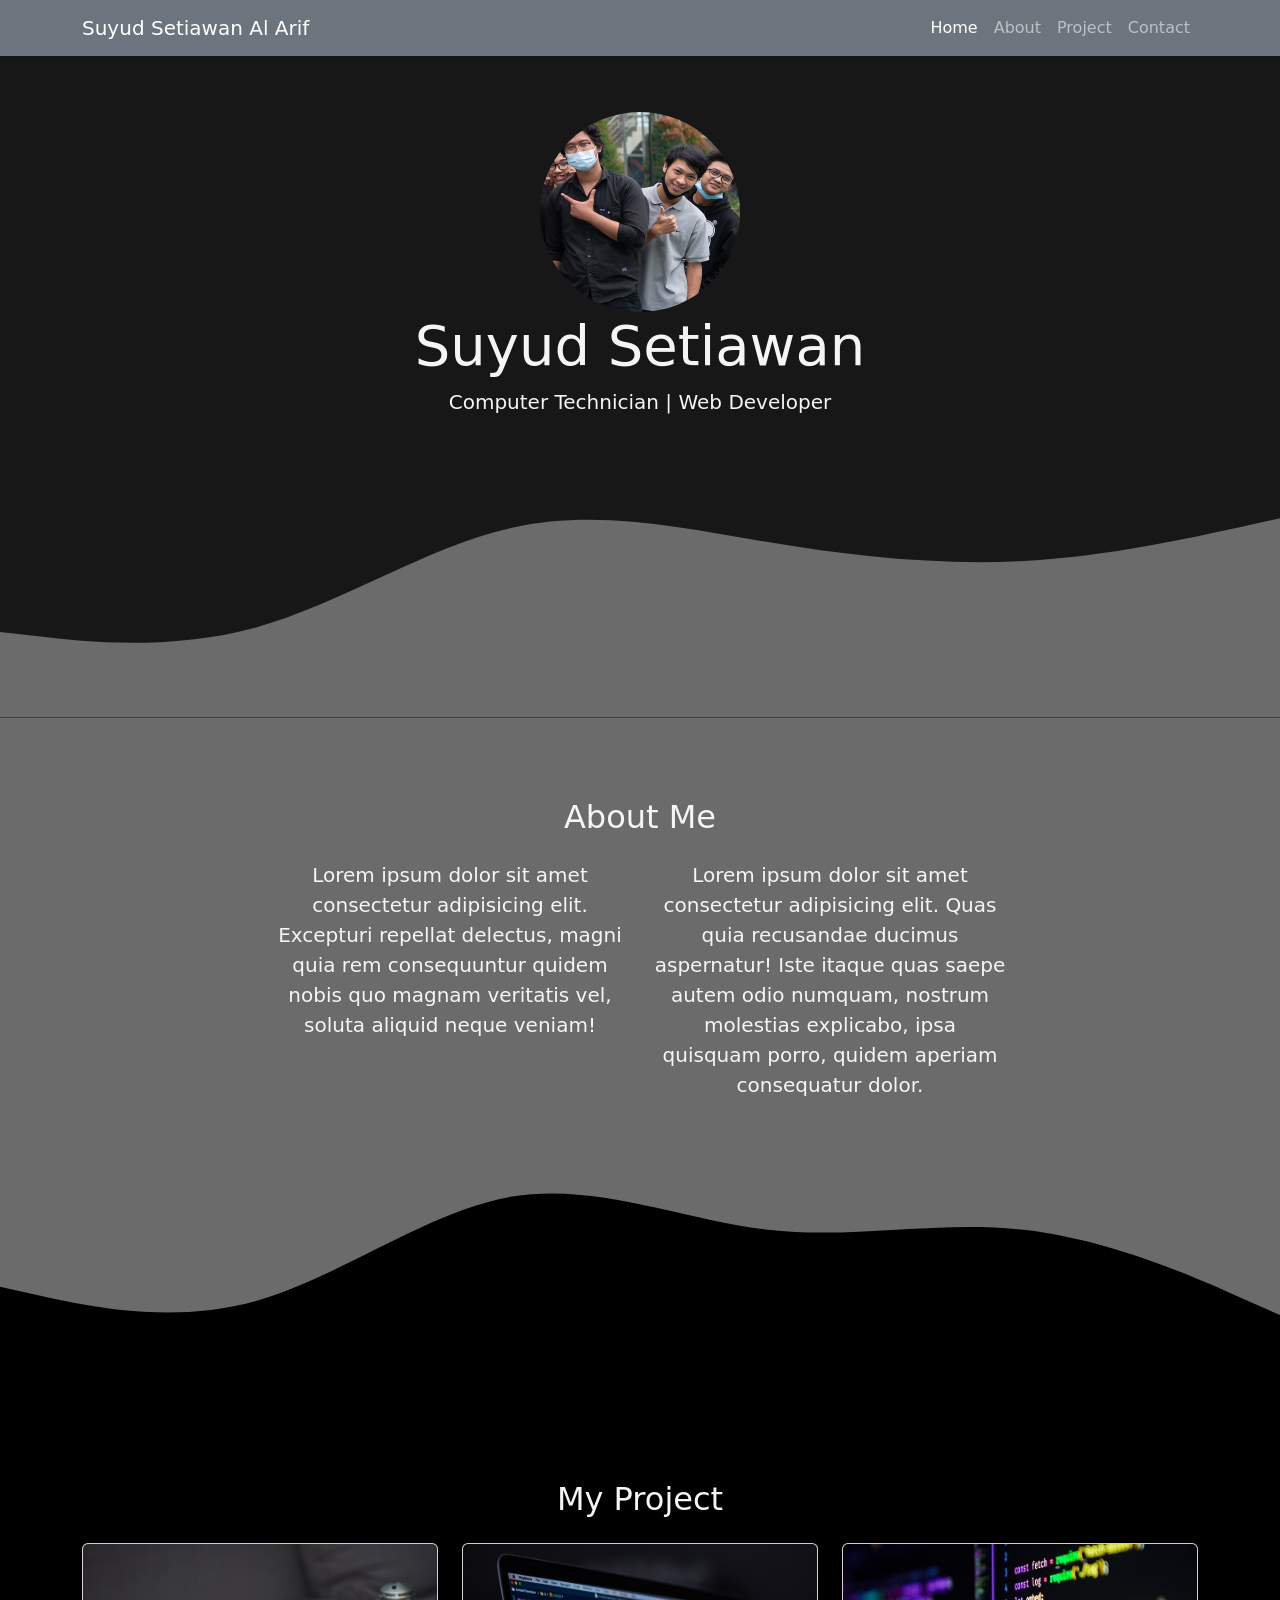
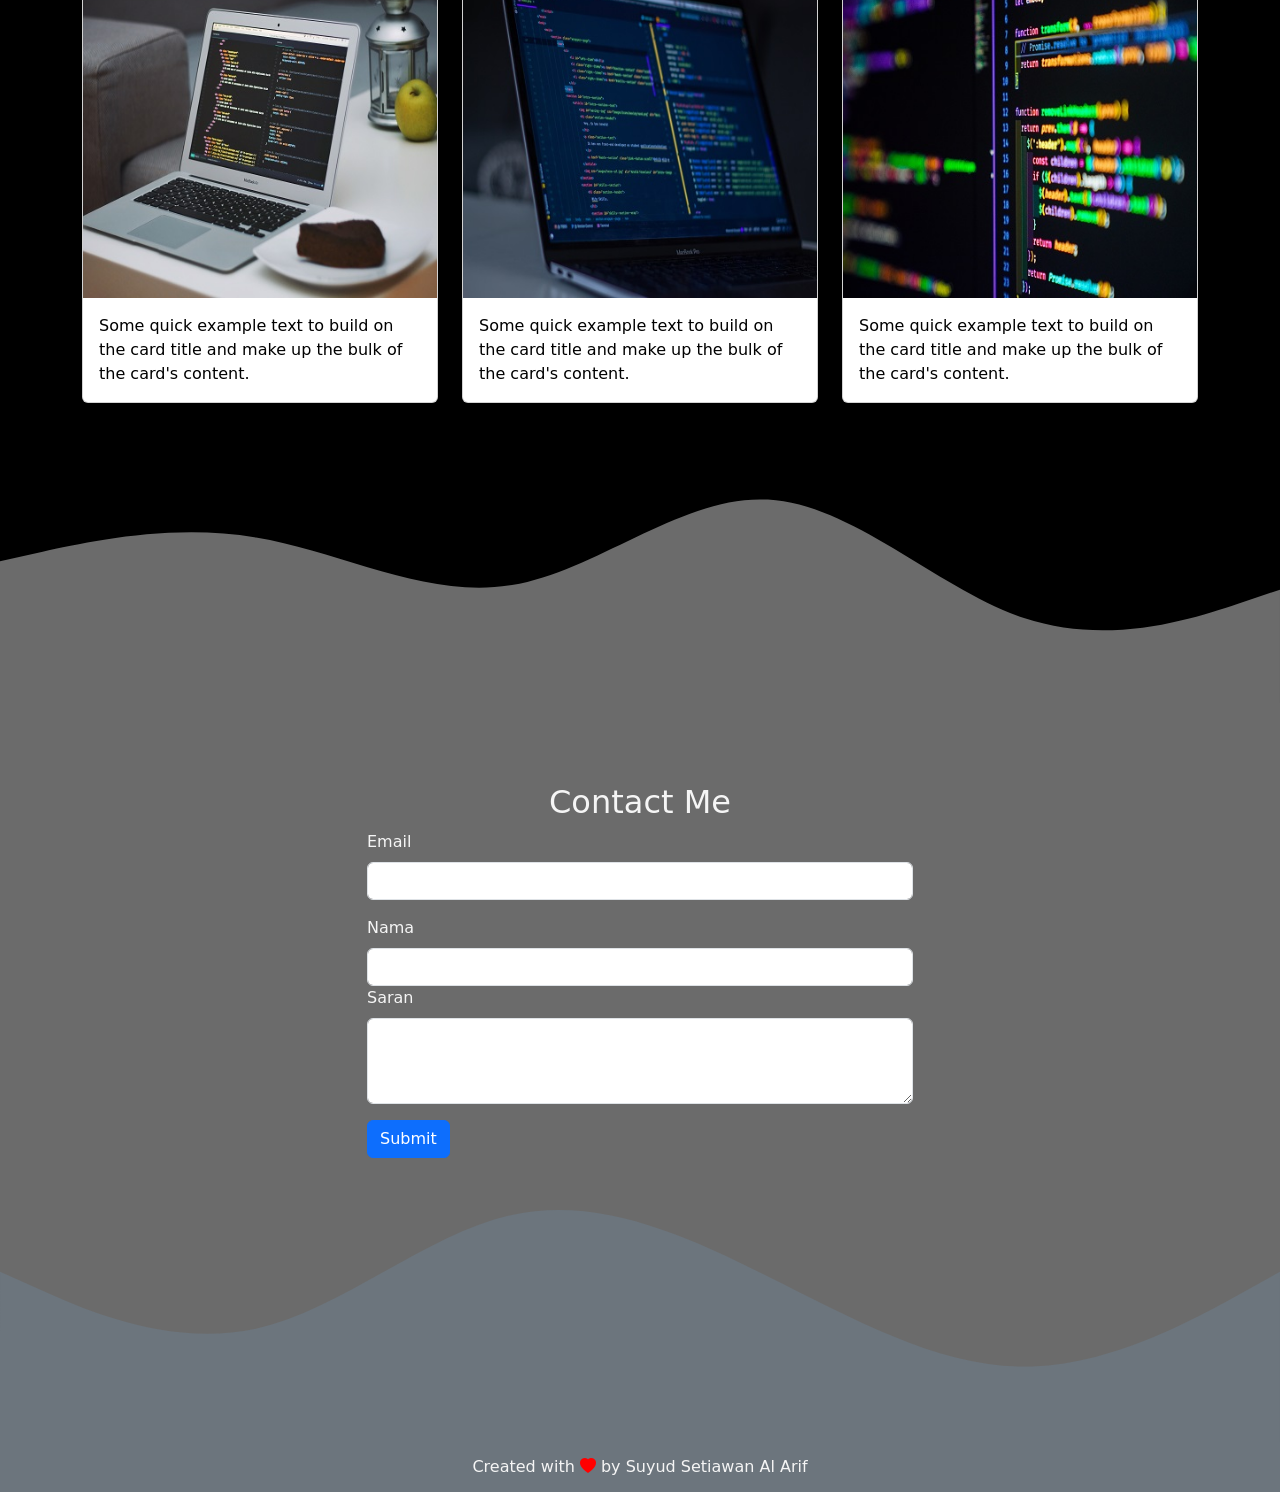
==== index.html @ b75e5215 "upload file index" ====
<!DOCTYPE html>
<html lang="en">
  <head>
    <!-- Required meta tags -->
    <meta charset="utf-8" />
    <meta name="viewport" content="width=device-width, initial-scale=1" />

    <!-- Bootstrap CSS -->
    <link href="https://cdn.jsdelivr.net/npm/bootstrap@5.0.0-beta3/dist/css/bootstrap.min.css" rel="stylesheet" integrity="sha384-eOJMYsd53ii+scO/bJGFsiCZc+5NDVN2yr8+0RDqr0Ql0h+rP48ckxlpbzKgwra6" crossorigin="anonymous" />

    <!-- my css -->
    <link rel="stylesheet" href="data_diri1.css" />

    <!-- bootstrap ikon -->
    <link rel="stylesheet" href="https://cdn.jsdelivr.net/npm/bootstrap-icons@1.4.1/font/bootstrap-icons.css">

    <title>Portfolio</title>
  </head>
  <body id="home">
    <!-- navbar -->
    <nav class="navbar navbar-expand-lg navbar-dark bg-secondary shadow-sm fixed-top">
      <div class="container">
        <a class="navbar-brand" href="#">Suyud Setiawan Al Arif</a>
        <button class="navbar-toggler" type="button" data-bs-toggle="collapse" data-bs-target="#navbarNav" aria-controls="navbarNav" aria-expanded="false" aria-label="Toggle navigation">
          <span class="navbar-toggler-icon"></span>
        </button>
        <div class="collapse navbar-collapse" id="navbarNav">
          <ul class="navbar-nav ms-auto">
            <li class="nav-item">
              <a class="nav-link active" aria-current="page" href="#home">Home</a>
            </li>
            <li class="nav-item">
              <a class="nav-link" href="#about">About</a>
            </li>
            <li class="nav-item">
              <a class="nav-link" href="#project">Project</a>
            </li>
            <li class="nav-item">
              <a class="nav-link" href="#contact">Contact</a>
            </li>
          </ul>
        </div>
      </div>
    </nav>
    <!-- navbar akhir -->

    <!-- jumbotron -->
    <section class="jumbotron text-center">
      <img src="./resize/img1.jpg" alt="img1" width="200" class="rounded-circle" />
      <h1 class="display-4">Suyud Setiawan</h1>
      <p class="lead">Computer Technician | Web Developer</p>
      <svg xmlns="http://www.w3.org/2000/svg" viewBox="0 0 1440 320">
        <path
          fill="#6b6b6b"
          fill-opacity="1"
          d="M0,224L48,229.3C96,235,192,245,288,218.7C384,192,480,128,576,106.7C672,85,768,107,864,122.7C960,139,1056,149,1152,144C1248,139,1344,117,1392,106.7L1440,96L1440,320L1392,320C1344,320,1248,320,1152,320C1056,320,960,320,864,320C768,320,672,320,576,320C480,320,384,320,288,320C192,320,96,320,48,320L0,320Z"
        ></path>
      </svg>
    </section>

    <!-- akhir jumbotron -->

    <!-- about -->
    <section id="about">
      <div class="container">
        <div class="row text-center mb-3">
          <div class="col">
            <h2>About Me</h2>
          </div>
        </div>
        <div class="row justify-content-center text-center fs-5">
          <div class="col-md-4">
            <p>Lorem ipsum dolor sit amet consectetur adipisicing elit. Excepturi repellat delectus, magni quia rem consequuntur quidem nobis quo magnam veritatis vel, soluta aliquid neque veniam!</p>
          </div>
          <div class="col-md-4">
            <p>
              Lorem ipsum dolor sit amet consectetur adipisicing elit. Quas quia recusandae ducimus aspernatur! Iste itaque quas saepe autem odio numquam, nostrum molestias explicabo, ipsa quisquam porro, quidem aperiam consequatur dolor.
            </p>
          </div>
        </div>
      </div>
      <svg xmlns="http://www.w3.org/2000/svg" viewBox="0 0 1440 320">
        <path
          fill="#24, 23, 23"
          fill-opacity="1"
          d="M0,192L48,202.7C96,213,192,235,288,208C384,181,480,107,576,90.7C672,75,768,117,864,128C960,139,1056,117,1152,128C1248,139,1344,181,1392,202.7L1440,224L1440,320L1392,320C1344,320,1248,320,1152,320C1056,320,960,320,864,320C768,320,672,320,576,320C480,320,384,320,288,320C192,320,96,320,48,320L0,320Z"
        ></path>
      </svg>
    </section>
    <!-- akhir about -->

    <!-- project -->
    <section id="project">
      <div class="container">
        <div class="row text-center mb-3">
          <div class="col">
            <h2>My Project</h2>
          </div>
        </div>
        <div class="row">
          <div class="col-md-4 mb-3">
            <div class="card">
              <img src="./resize/img3.jpg" class="card-img-top" alt="img10" />
              <div class="card-body">
                <p class="card-text">Some quick example text to build on the card title and make up the bulk of the card's content.</p>
              </div>
            </div>
          </div>
          <div class="col-md-4 mb-3">
            <div class="card">
              <img src="./resize/img5.jpg" class="card-img-top" alt="img11" />
              <div class="card-body">
                <p class="card-text">Some quick example text to build on the card title and make up the bulk of the card's content.</p>
              </div>
            </div>
          </div>
          <div class="col-md-4 mb-3">
            <div class="card">
              <img src="./resize/img4.jpg" class="card-img-top" alt="img12" />
              <div class="card-body">
                <p class="card-text">Some quick example text to build on the card title and make up the bulk of the card's content.</p>
              </div>
            </div>
          </div>
        </div>
      </div>
      <svg xmlns="http://www.w3.org/2000/svg" viewBox="0 0 1440 320">
        <path
          fill="#6b6b6b"
          fill-opacity="1"
          d="M0,160L48,149.3C96,139,192,117,288,133.3C384,149,480,203,576,186.7C672,171,768,85,864,90.7C960,96,1056,192,1152,224C1248,256,1344,224,1392,208L1440,192L1440,320L1392,320C1344,320,1248,320,1152,320C1056,320,960,320,864,320C768,320,672,320,576,320C480,320,384,320,288,320C192,320,96,320,48,320L0,320Z"
        ></path>
      </svg>
    </section>
    <!-- akhir project -->

    <!-- contact -->
    <section id="contact">
      <div class="container">
        <div class="row text-center">
          <div class="col">
            <h2>Contact Me</h2>
          </div>
        </div>
        <div class="row justify-content-center">
          <div class="col-md-6">
            <form>
              <div class="mb-3">
                <label for="email" class="form-label">Email</label>
                <input type="email" class="form-control" id="email" aria-describedby="email" />
              </div>
                <label for="name" class="form-label">Nama</label>
                <input type="text" class="form-control" id="name" aria-describedby="name" />
                <div class="mb-3">
                    <label for="pesan" class="form-label">Saran</label>
                    <textarea class="form-control" id="pesan" rows="3"></textarea>
                  </div> 
                  <button type="submit" class="btn btn-primary">Submit</button> 
              </div>         
              </div>
            </form>
          </div>
          <svg xmlns="http://www.w3.org/2000/svg" viewBox="0 0 1440 320"><path fill=" #6c757d" fill-opacity="1" d="M0,128L48,149.3C96,171,192,213,288,192C384,171,480,85,576,64C672,43,768,85,864,133.3C960,181,1056,235,1152,234.7C1248,235,1344,181,1392,154.7L1440,128L1440,320L1392,320C1344,320,1248,320,1152,320C1056,320,960,320,864,320C768,320,672,320,576,320C480,320,384,320,288,320C192,320,96,320,48,320L0,320Z"></path></svg>
    </section>
    <!-- akhir contact -->

    <!-- footer -->
    <footer>
        <p>Created with <i class="bi bi-heart-fill"></i> by <a href="https://www.instagram.com/setiawan_alarif/">Suyud Setiawan Al Arif</a></p>
    </footer>
    <!-- akhir footer -->

    <script src="https://cdn.jsdelivr.net/npm/bootstrap@5.0.0-beta3/dist/js/bootstrap.bundle.min.js" integrity="sha384-JEW9xMcG8R+pH31jmWH6WWP0WintQrMb4s7ZOdauHnUtxwoG2vI5DkLtS3qm9Ekf" crossorigin="anonymous"></script>
  </body>
</html>
---- data_diri1.css ----
body {
  color: whitesmoke;
}
.jumbotron {
  padding-top: 7rem;
  background-color: rgb(24, 23, 23);
}

#about {
  background-color: #6b6b6b;
}

#project {
  background-color: rgb(0, 0, 0);
}

#contact {
  background-color: #6b6b6b;
}

#project p {
  color: black;
}

footer {
  background-color: #6c757d;
  text-align: center;
  line-height: 50px;
  height: 50px;
}

footer a {
  color: whitesmoke;
  text-decoration: none;
}

footer i {
  color: red;
}

section {
  padding-top: 5rem;
}
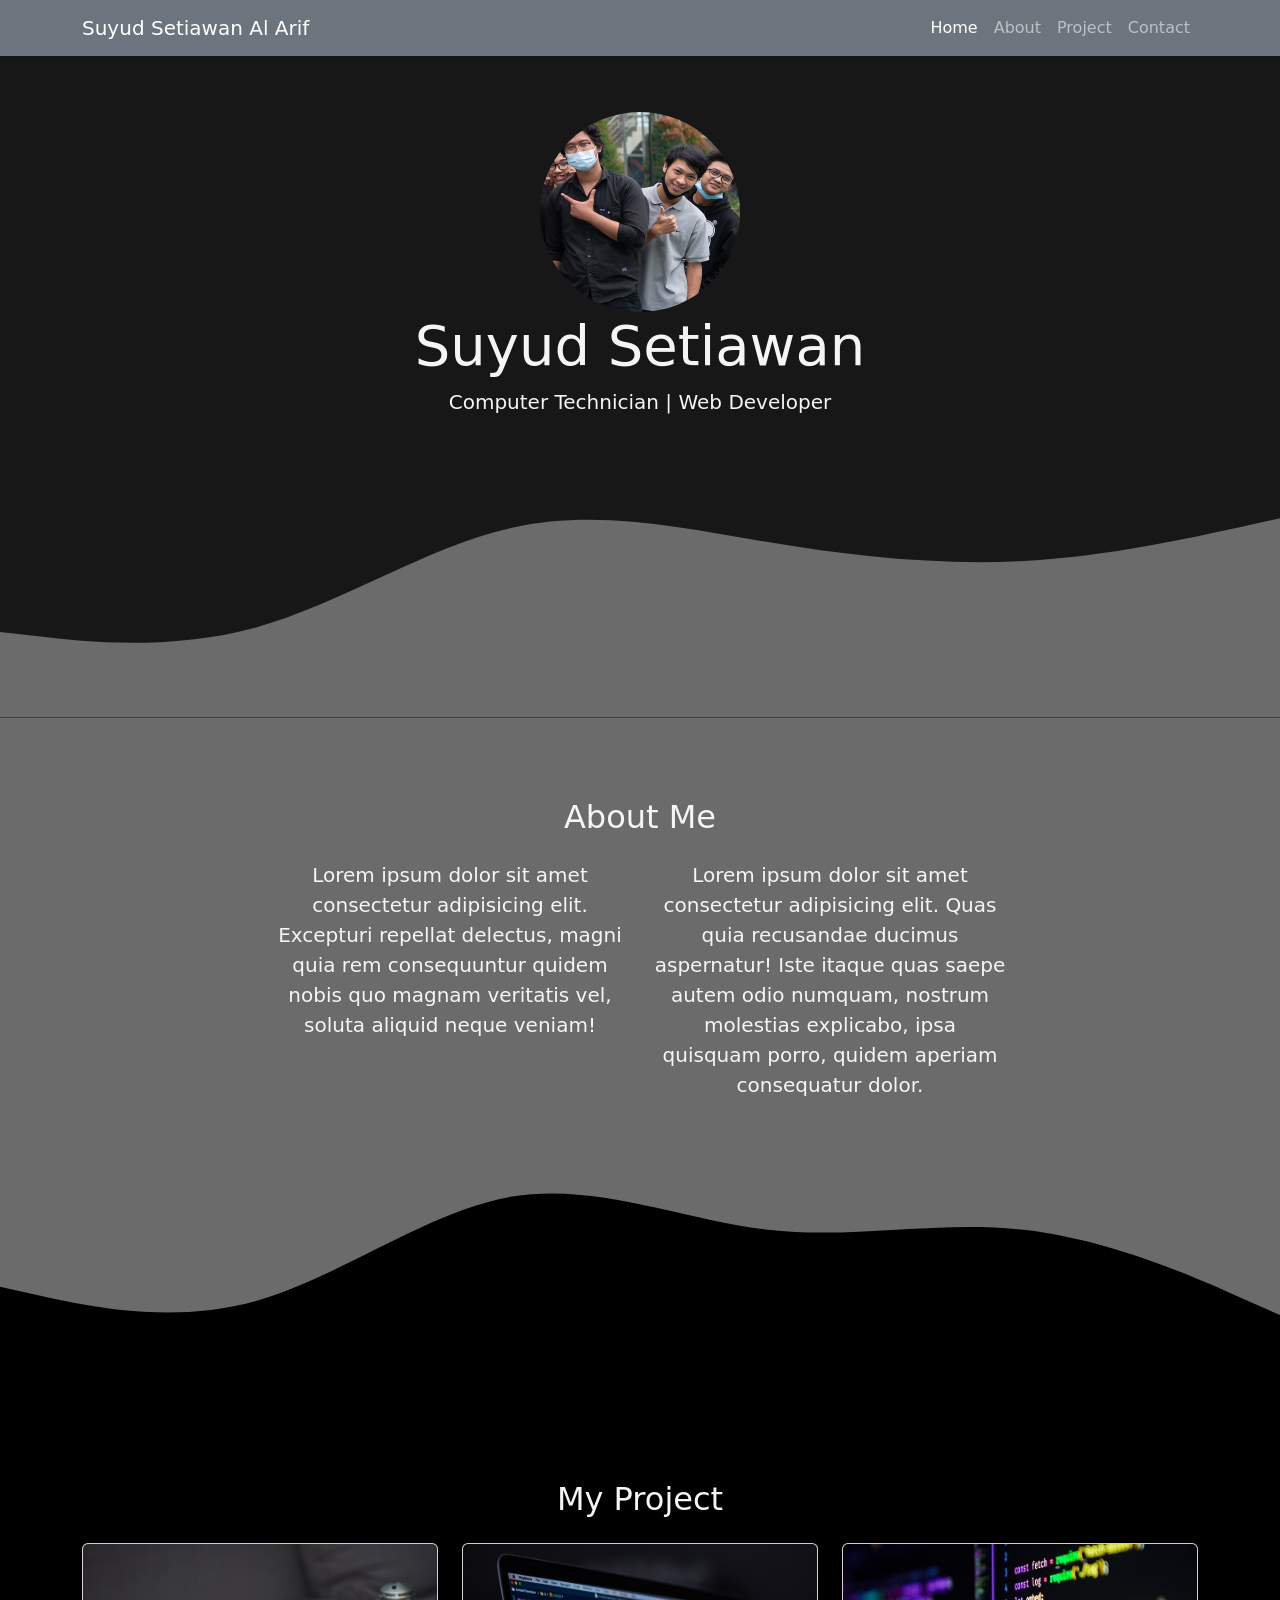
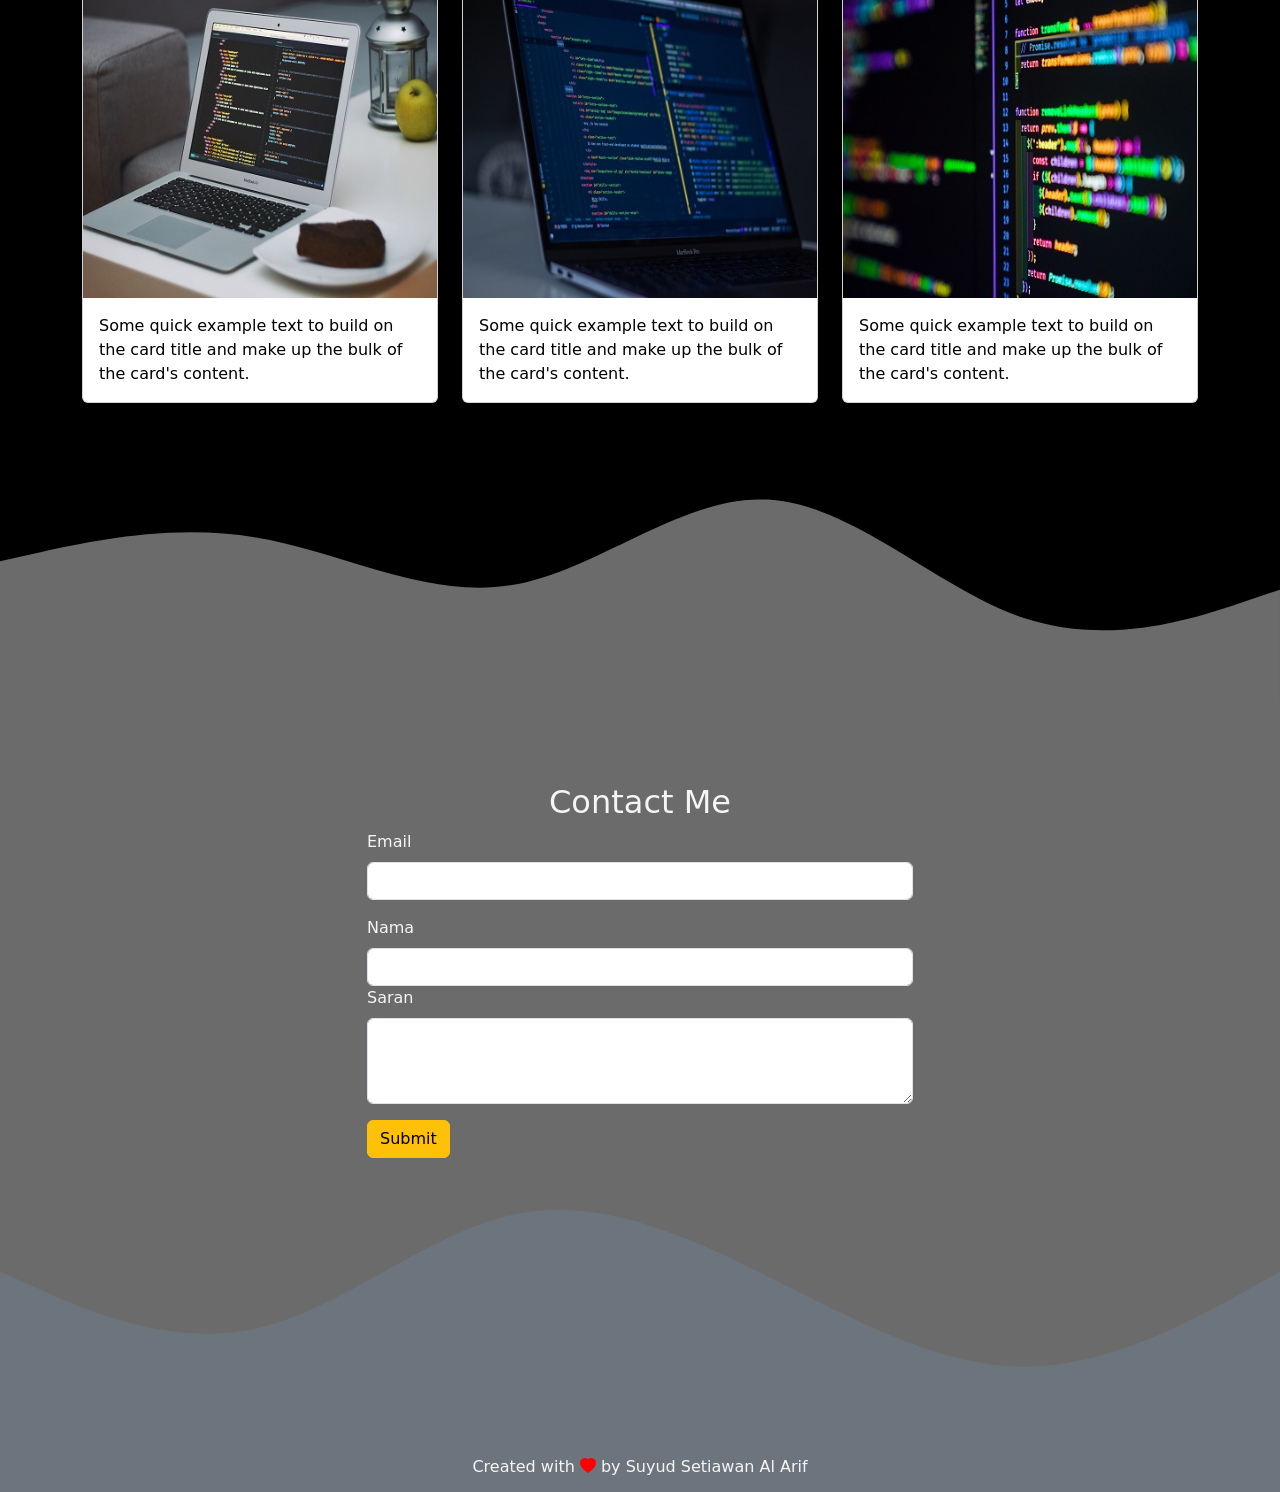
==== commit 1ce53911: "mengubah tombol menjadi warna merah" ====
--- a/index.html
+++ b/index.html
@@ -1,175 +1,175 @@
-<!DOCTYPE html>
-<html lang="en">
-  <head>
-    <!-- Required meta tags -->
-    <meta charset="utf-8" />
-    <meta name="viewport" content="width=device-width, initial-scale=1" />
-
-    <!-- Bootstrap CSS -->
-    <link href="https://cdn.jsdelivr.net/npm/bootstrap@5.0.0-beta3/dist/css/bootstrap.min.css" rel="stylesheet" integrity="sha384-eOJMYsd53ii+scO/bJGFsiCZc+5NDVN2yr8+0RDqr0Ql0h+rP48ckxlpbzKgwra6" crossorigin="anonymous" />
-
-    <!-- my css -->
-    <link rel="stylesheet" href="data_diri1.css" />
-
-    <!-- bootstrap ikon -->
-    <link rel="stylesheet" href="https://cdn.jsdelivr.net/npm/bootstrap-icons@1.4.1/font/bootstrap-icons.css">
-
-    <title>Portfolio</title>
-  </head>
-  <body id="home">
-    <!-- navbar -->
-    <nav class="navbar navbar-expand-lg navbar-dark bg-secondary shadow-sm fixed-top">
-      <div class="container">
-        <a class="navbar-brand" href="#">Suyud Setiawan Al Arif</a>
-        <button class="navbar-toggler" type="button" data-bs-toggle="collapse" data-bs-target="#navbarNav" aria-controls="navbarNav" aria-expanded="false" aria-label="Toggle navigation">
-          <span class="navbar-toggler-icon"></span>
-        </button>
-        <div class="collapse navbar-collapse" id="navbarNav">
-          <ul class="navbar-nav ms-auto">
-            <li class="nav-item">
-              <a class="nav-link active" aria-current="page" href="#home">Home</a>
-            </li>
-            <li class="nav-item">
-              <a class="nav-link" href="#about">About</a>
-            </li>
-            <li class="nav-item">
-              <a class="nav-link" href="#project">Project</a>
-            </li>
-            <li class="nav-item">
-              <a class="nav-link" href="#contact">Contact</a>
-            </li>
-          </ul>
-        </div>
-      </div>
-    </nav>
-    <!-- navbar akhir -->
-
-    <!-- jumbotron -->
-    <section class="jumbotron text-center">
-      <img src="./resize/img1.jpg" alt="img1" width="200" class="rounded-circle" />
-      <h1 class="display-4">Suyud Setiawan</h1>
-      <p class="lead">Computer Technician | Web Developer</p>
-      <svg xmlns="http://www.w3.org/2000/svg" viewBox="0 0 1440 320">
-        <path
-          fill="#6b6b6b"
-          fill-opacity="1"
-          d="M0,224L48,229.3C96,235,192,245,288,218.7C384,192,480,128,576,106.7C672,85,768,107,864,122.7C960,139,1056,149,1152,144C1248,139,1344,117,1392,106.7L1440,96L1440,320L1392,320C1344,320,1248,320,1152,320C1056,320,960,320,864,320C768,320,672,320,576,320C480,320,384,320,288,320C192,320,96,320,48,320L0,320Z"
-        ></path>
-      </svg>
-    </section>
-
-    <!-- akhir jumbotron -->
-
-    <!-- about -->
-    <section id="about">
-      <div class="container">
-        <div class="row text-center mb-3">
-          <div class="col">
-            <h2>About Me</h2>
-          </div>
-        </div>
-        <div class="row justify-content-center text-center fs-5">
-          <div class="col-md-4">
-            <p>Lorem ipsum dolor sit amet consectetur adipisicing elit. Excepturi repellat delectus, magni quia rem consequuntur quidem nobis quo magnam veritatis vel, soluta aliquid neque veniam!</p>
-          </div>
-          <div class="col-md-4">
-            <p>
-              Lorem ipsum dolor sit amet consectetur adipisicing elit. Quas quia recusandae ducimus aspernatur! Iste itaque quas saepe autem odio numquam, nostrum molestias explicabo, ipsa quisquam porro, quidem aperiam consequatur dolor.
-            </p>
-          </div>
-        </div>
-      </div>
-      <svg xmlns="http://www.w3.org/2000/svg" viewBox="0 0 1440 320">
-        <path
-          fill="#24, 23, 23"
-          fill-opacity="1"
-          d="M0,192L48,202.7C96,213,192,235,288,208C384,181,480,107,576,90.7C672,75,768,117,864,128C960,139,1056,117,1152,128C1248,139,1344,181,1392,202.7L1440,224L1440,320L1392,320C1344,320,1248,320,1152,320C1056,320,960,320,864,320C768,320,672,320,576,320C480,320,384,320,288,320C192,320,96,320,48,320L0,320Z"
-        ></path>
-      </svg>
-    </section>
-    <!-- akhir about -->
-
-    <!-- project -->
-    <section id="project">
-      <div class="container">
-        <div class="row text-center mb-3">
-          <div class="col">
-            <h2>My Project</h2>
-          </div>
-        </div>
-        <div class="row">
-          <div class="col-md-4 mb-3">
-            <div class="card">
-              <img src="./resize/img3.jpg" class="card-img-top" alt="img10" />
-              <div class="card-body">
-                <p class="card-text">Some quick example text to build on the card title and make up the bulk of the card's content.</p>
-              </div>
-            </div>
-          </div>
-          <div class="col-md-4 mb-3">
-            <div class="card">
-              <img src="./resize/img5.jpg" class="card-img-top" alt="img11" />
-              <div class="card-body">
-                <p class="card-text">Some quick example text to build on the card title and make up the bulk of the card's content.</p>
-              </div>
-            </div>
-          </div>
-          <div class="col-md-4 mb-3">
-            <div class="card">
-              <img src="./resize/img4.jpg" class="card-img-top" alt="img12" />
-              <div class="card-body">
-                <p class="card-text">Some quick example text to build on the card title and make up the bulk of the card's content.</p>
-              </div>
-            </div>
-          </div>
-        </div>
-      </div>
-      <svg xmlns="http://www.w3.org/2000/svg" viewBox="0 0 1440 320">
-        <path
-          fill="#6b6b6b"
-          fill-opacity="1"
-          d="M0,160L48,149.3C96,139,192,117,288,133.3C384,149,480,203,576,186.7C672,171,768,85,864,90.7C960,96,1056,192,1152,224C1248,256,1344,224,1392,208L1440,192L1440,320L1392,320C1344,320,1248,320,1152,320C1056,320,960,320,864,320C768,320,672,320,576,320C480,320,384,320,288,320C192,320,96,320,48,320L0,320Z"
-        ></path>
-      </svg>
-    </section>
-    <!-- akhir project -->
-
-    <!-- contact -->
-    <section id="contact">
-      <div class="container">
-        <div class="row text-center">
-          <div class="col">
-            <h2>Contact Me</h2>
-          </div>
-        </div>
-        <div class="row justify-content-center">
-          <div class="col-md-6">
-            <form>
-              <div class="mb-3">
-                <label for="email" class="form-label">Email</label>
-                <input type="email" class="form-control" id="email" aria-describedby="email" />
-              </div>
-                <label for="name" class="form-label">Nama</label>
-                <input type="text" class="form-control" id="name" aria-describedby="name" />
-                <div class="mb-3">
-                    <label for="pesan" class="form-label">Saran</label>
-                    <textarea class="form-control" id="pesan" rows="3"></textarea>
-                  </div> 
-                  <button type="submit" class="btn btn-primary">Submit</button> 
-              </div>         
-              </div>
-            </form>
-          </div>
-          <svg xmlns="http://www.w3.org/2000/svg" viewBox="0 0 1440 320"><path fill=" #6c757d" fill-opacity="1" d="M0,128L48,149.3C96,171,192,213,288,192C384,171,480,85,576,64C672,43,768,85,864,133.3C960,181,1056,235,1152,234.7C1248,235,1344,181,1392,154.7L1440,128L1440,320L1392,320C1344,320,1248,320,1152,320C1056,320,960,320,864,320C768,320,672,320,576,320C480,320,384,320,288,320C192,320,96,320,48,320L0,320Z"></path></svg>
-    </section>
-    <!-- akhir contact -->
-
-    <!-- footer -->
-    <footer>
-        <p>Created with <i class="bi bi-heart-fill"></i> by <a href="https://www.instagram.com/setiawan_alarif/">Suyud Setiawan Al Arif</a></p>
-    </footer>
-    <!-- akhir footer -->
-
-    <script src="https://cdn.jsdelivr.net/npm/bootstrap@5.0.0-beta3/dist/js/bootstrap.bundle.min.js" integrity="sha384-JEW9xMcG8R+pH31jmWH6WWP0WintQrMb4s7ZOdauHnUtxwoG2vI5DkLtS3qm9Ekf" crossorigin="anonymous"></script>
-  </body>
-</html>
+<!DOCTYPE html>
+<html lang="en">
+  <head>
+    <!-- Required meta tags -->
+    <meta charset="utf-8" />
+    <meta name="viewport" content="width=device-width, initial-scale=1" />
+
+    <!-- Bootstrap CSS -->
+    <link href="https://cdn.jsdelivr.net/npm/bootstrap@5.0.0-beta3/dist/css/bootstrap.min.css" rel="stylesheet" integrity="sha384-eOJMYsd53ii+scO/bJGFsiCZc+5NDVN2yr8+0RDqr0Ql0h+rP48ckxlpbzKgwra6" crossorigin="anonymous" />
+
+    <!-- my css -->
+    <link rel="stylesheet" href="data_diri1.css" />
+
+    <!-- bootstrap ikon -->
+    <link rel="stylesheet" href="https://cdn.jsdelivr.net/npm/bootstrap-icons@1.4.1/font/bootstrap-icons.css">
+
+    <title>Portfolio</title>
+  </head>
+  <body id="home">
+    <!-- navbar -->
+    <nav class="navbar navbar-expand-lg navbar-dark bg-secondary shadow-sm fixed-top">
+      <div class="container">
+        <a class="navbar-brand" href="#">Suyud Setiawan Al Arif</a>
+        <button class="navbar-toggler" type="button" data-bs-toggle="collapse" data-bs-target="#navbarNav" aria-controls="navbarNav" aria-expanded="false" aria-label="Toggle navigation">
+          <span class="navbar-toggler-icon"></span>
+        </button>
+        <div class="collapse navbar-collapse" id="navbarNav">
+          <ul class="navbar-nav ms-auto">
+            <li class="nav-item">
+              <a class="nav-link active" aria-current="page" href="#home">Home</a>
+            </li>
+            <li class="nav-item">
+              <a class="nav-link" href="#about">About</a>
+            </li>
+            <li class="nav-item">
+              <a class="nav-link" href="#project">Project</a>
+            </li>
+            <li class="nav-item">
+              <a class="nav-link" href="#contact">Contact</a>
+            </li>
+          </ul>
+        </div>
+      </div>
+    </nav>
+    <!-- navbar akhir -->
+
+    <!-- jumbotron -->
+    <section class="jumbotron text-center">
+      <img src="./resize/img1.jpg" alt="img1" width="200" class="rounded-circle" />
+      <h1 class="display-4">Suyud Setiawan</h1>
+      <p class="lead">Computer Technician | Web Developer</p>
+      <svg xmlns="http://www.w3.org/2000/svg" viewBox="0 0 1440 320">
+        <path
+          fill="#6b6b6b"
+          fill-opacity="1"
+          d="M0,224L48,229.3C96,235,192,245,288,218.7C384,192,480,128,576,106.7C672,85,768,107,864,122.7C960,139,1056,149,1152,144C1248,139,1344,117,1392,106.7L1440,96L1440,320L1392,320C1344,320,1248,320,1152,320C1056,320,960,320,864,320C768,320,672,320,576,320C480,320,384,320,288,320C192,320,96,320,48,320L0,320Z"
+        ></path>
+      </svg>
+    </section>
+
+    <!-- akhir jumbotron -->
+
+    <!-- about -->
+    <section id="about">
+      <div class="container">
+        <div class="row text-center mb-3">
+          <div class="col">
+            <h2>About Me</h2>
+          </div>
+        </div>
+        <div class="row justify-content-center text-center fs-5">
+          <div class="col-md-4">
+            <p>Lorem ipsum dolor sit amet consectetur adipisicing elit. Excepturi repellat delectus, magni quia rem consequuntur quidem nobis quo magnam veritatis vel, soluta aliquid neque veniam!</p>
+          </div>
+          <div class="col-md-4">
+            <p>
+              Lorem ipsum dolor sit amet consectetur adipisicing elit. Quas quia recusandae ducimus aspernatur! Iste itaque quas saepe autem odio numquam, nostrum molestias explicabo, ipsa quisquam porro, quidem aperiam consequatur dolor.
+            </p>
+          </div>
+        </div>
+      </div>
+      <svg xmlns="http://www.w3.org/2000/svg" viewBox="0 0 1440 320">
+        <path
+          fill="#24, 23, 23"
+          fill-opacity="1"
+          d="M0,192L48,202.7C96,213,192,235,288,208C384,181,480,107,576,90.7C672,75,768,117,864,128C960,139,1056,117,1152,128C1248,139,1344,181,1392,202.7L1440,224L1440,320L1392,320C1344,320,1248,320,1152,320C1056,320,960,320,864,320C768,320,672,320,576,320C480,320,384,320,288,320C192,320,96,320,48,320L0,320Z"
+        ></path>
+      </svg>
+    </section>
+    <!-- akhir about -->
+
+    <!-- project -->
+    <section id="project">
+      <div class="container">
+        <div class="row text-center mb-3">
+          <div class="col">
+            <h2>My Project</h2>
+          </div>
+        </div>
+        <div class="row">
+          <div class="col-md-4 mb-3">
+            <div class="card">
+              <img src="./resize/img3.jpg" class="card-img-top" alt="img10" />
+              <div class="card-body">
+                <p class="card-text">Some quick example text to build on the card title and make up the bulk of the card's content.</p>
+              </div>
+            </div>
+          </div>
+          <div class="col-md-4 mb-3">
+            <div class="card">
+              <img src="./resize/img5.jpg" class="card-img-top" alt="img11" />
+              <div class="card-body">
+                <p class="card-text">Some quick example text to build on the card title and make up the bulk of the card's content.</p>
+              </div>
+            </div>
+          </div>
+          <div class="col-md-4 mb-3">
+            <div class="card">
+              <img src="./resize/img4.jpg" class="card-img-top" alt="img12" />
+              <div class="card-body">
+                <p class="card-text">Some quick example text to build on the card title and make up the bulk of the card's content.</p>
+              </div>
+            </div>
+          </div>
+        </div>
+      </div>
+      <svg xmlns="http://www.w3.org/2000/svg" viewBox="0 0 1440 320">
+        <path
+          fill="#6b6b6b"
+          fill-opacity="1"
+          d="M0,160L48,149.3C96,139,192,117,288,133.3C384,149,480,203,576,186.7C672,171,768,85,864,90.7C960,96,1056,192,1152,224C1248,256,1344,224,1392,208L1440,192L1440,320L1392,320C1344,320,1248,320,1152,320C1056,320,960,320,864,320C768,320,672,320,576,320C480,320,384,320,288,320C192,320,96,320,48,320L0,320Z"
+        ></path>
+      </svg>
+    </section>
+    <!-- akhir project -->
+
+    <!-- contact -->
+    <section id="contact">
+      <div class="container">
+        <div class="row text-center">
+          <div class="col">
+            <h2>Contact Me</h2>
+          </div>
+        </div>
+        <div class="row justify-content-center">
+          <div class="col-md-6">
+            <form>
+              <div class="mb-3">
+                <label for="email" class="form-label">Email</label>
+                <input type="email" class="form-control" id="email" aria-describedby="email" />
+              </div>
+                <label for="name" class="form-label">Nama</label>
+                <input type="text" class="form-control" id="name" aria-describedby="name" />
+                <div class="mb-3">
+                    <label for="pesan" class="form-label">Saran</label>
+                    <textarea class="form-control" id="pesan" rows="3"></textarea>
+                  </div> 
+                  <button type="submit" class="btn btn-warning">Submit</button> 
+              </div>         
+              </div>
+            </form>
+          </div>
+          <svg xmlns="http://www.w3.org/2000/svg" viewBox="0 0 1440 320"><path fill=" #6c757d" fill-opacity="1" d="M0,128L48,149.3C96,171,192,213,288,192C384,171,480,85,576,64C672,43,768,85,864,133.3C960,181,1056,235,1152,234.7C1248,235,1344,181,1392,154.7L1440,128L1440,320L1392,320C1344,320,1248,320,1152,320C1056,320,960,320,864,320C768,320,672,320,576,320C480,320,384,320,288,320C192,320,96,320,48,320L0,320Z"></path></svg>
+    </section>
+    <!-- akhir contact -->
+
+    <!-- footer -->
+    <footer>
+        <p>Created with <i class="bi bi-heart-fill"></i> by <a href="https://www.instagram.com/setiawan_alarif/">Suyud Setiawan Al Arif</a></p>
+    </footer>
+    <!-- akhir footer -->
+
+    <script src="https://cdn.jsdelivr.net/npm/bootstrap@5.0.0-beta3/dist/js/bootstrap.bundle.min.js" integrity="sha384-JEW9xMcG8R+pH31jmWH6WWP0WintQrMb4s7ZOdauHnUtxwoG2vI5DkLtS3qm9Ekf" crossorigin="anonymous"></script>
+  </body>
+</html>
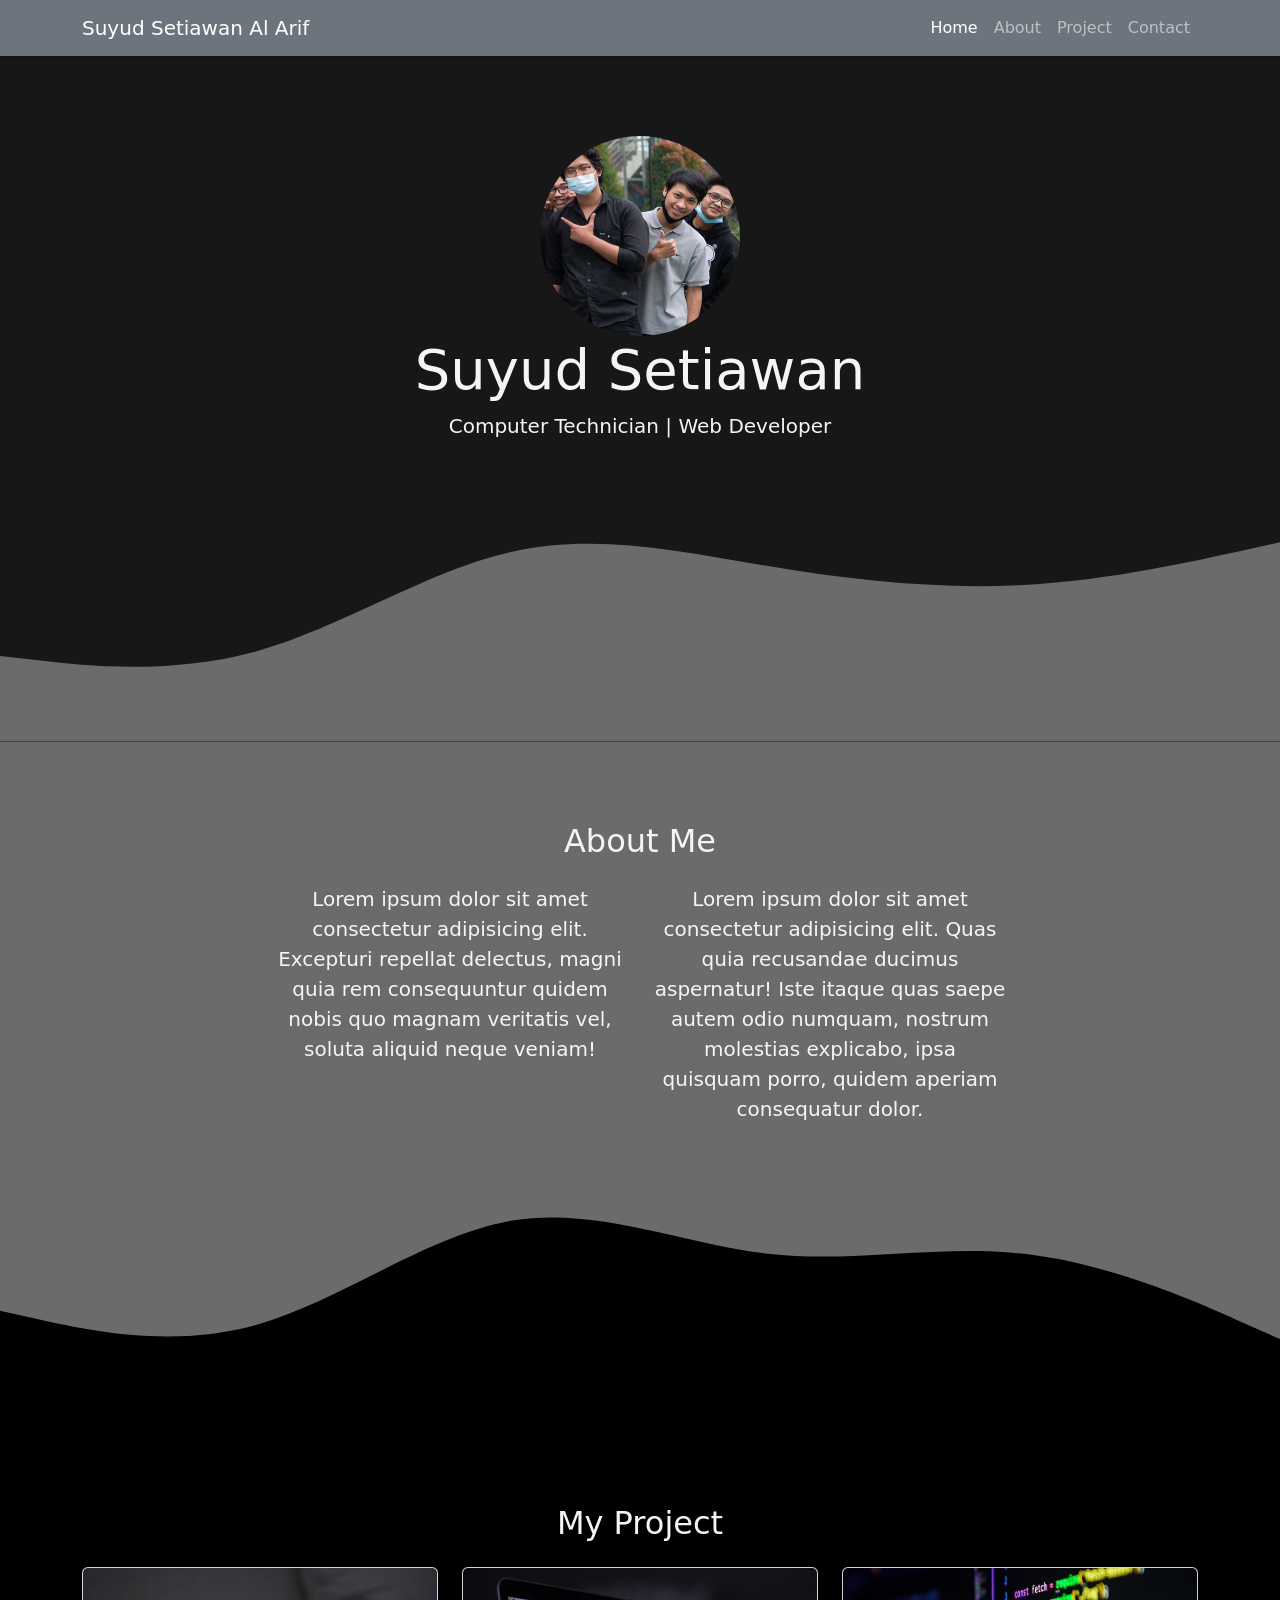
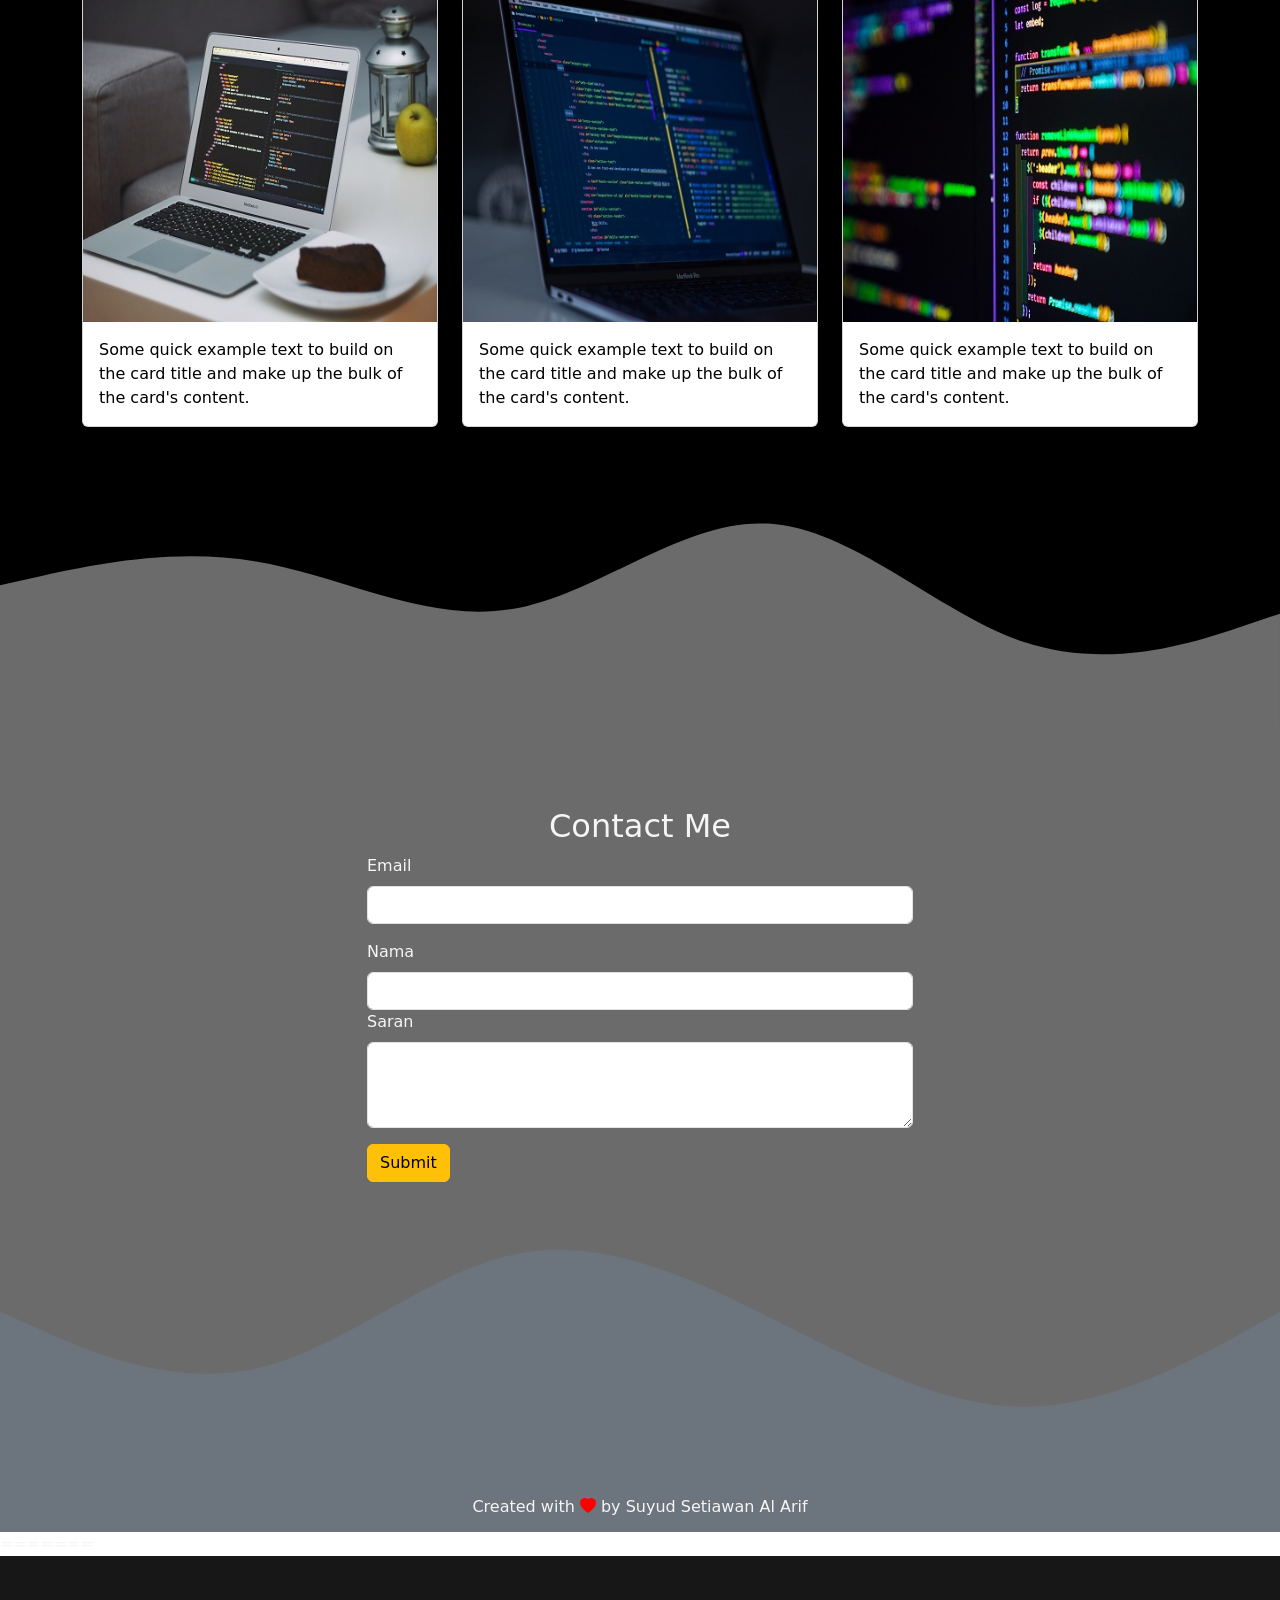
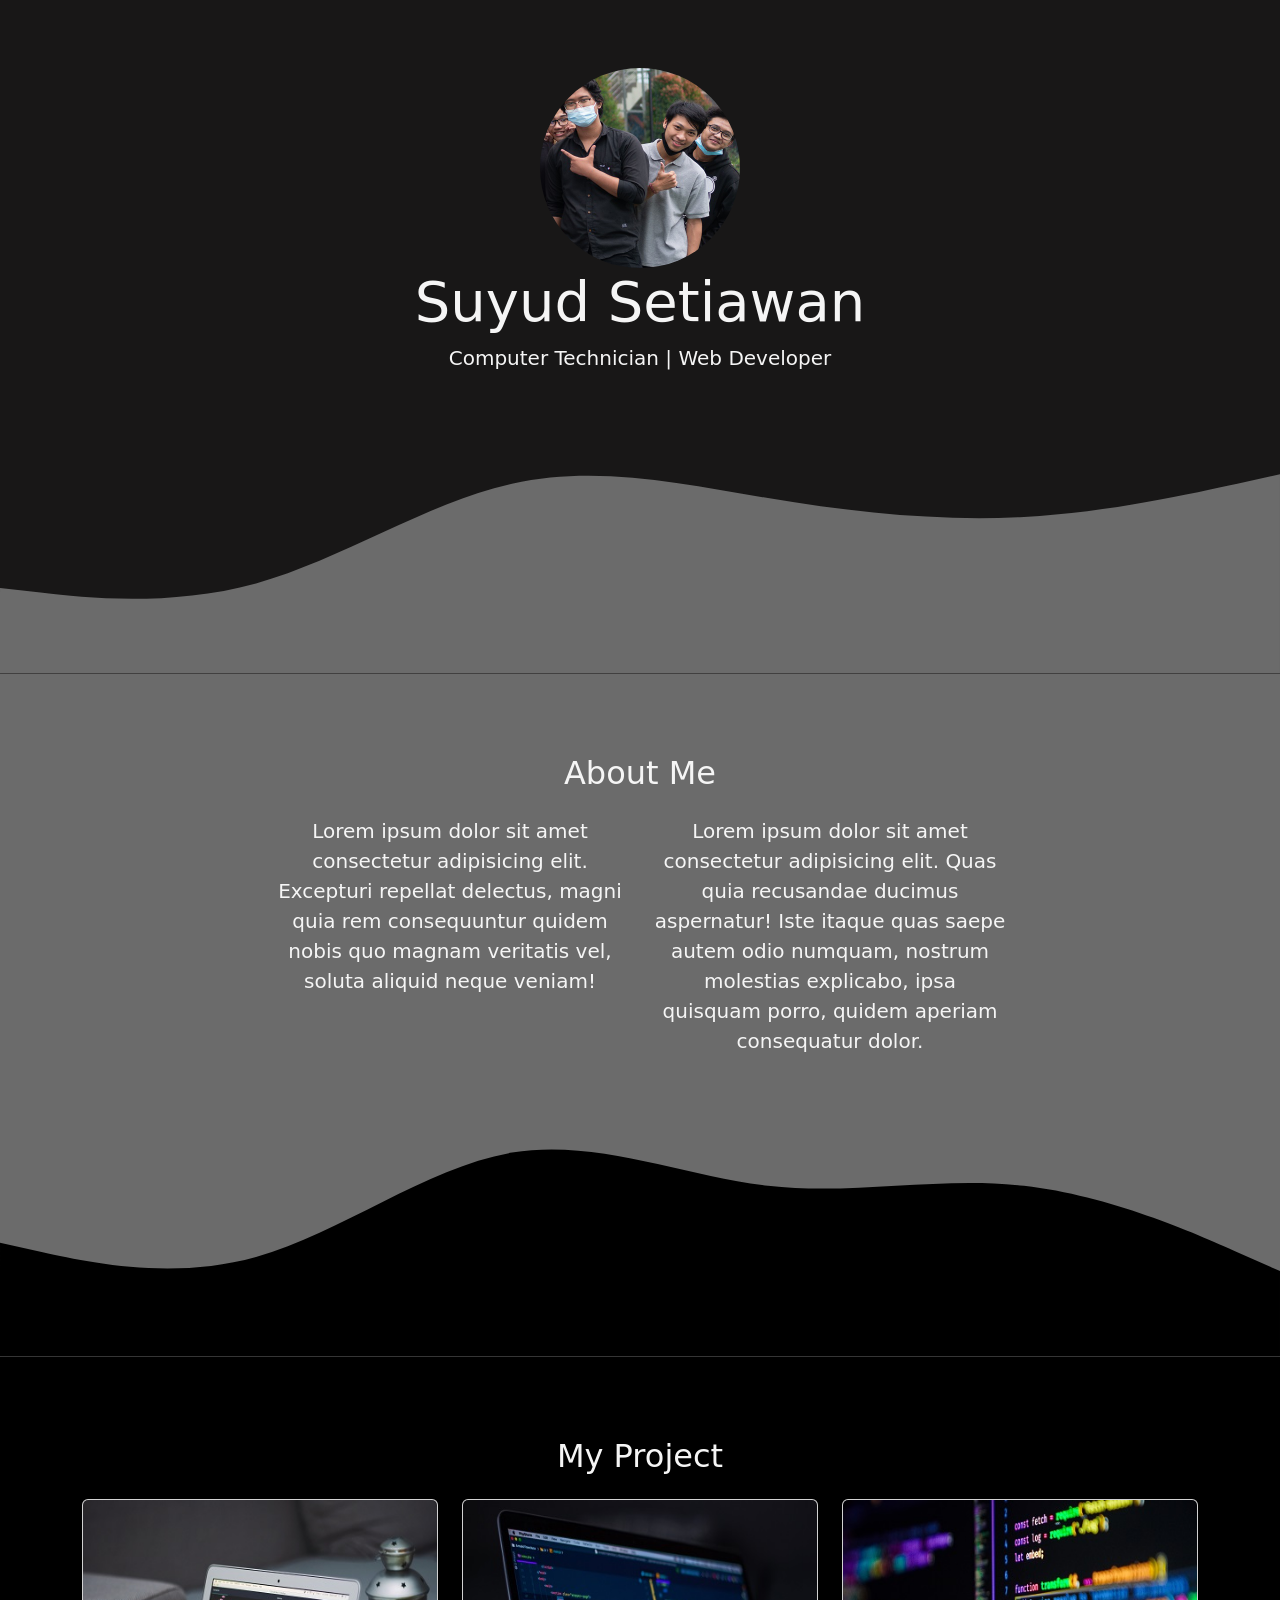
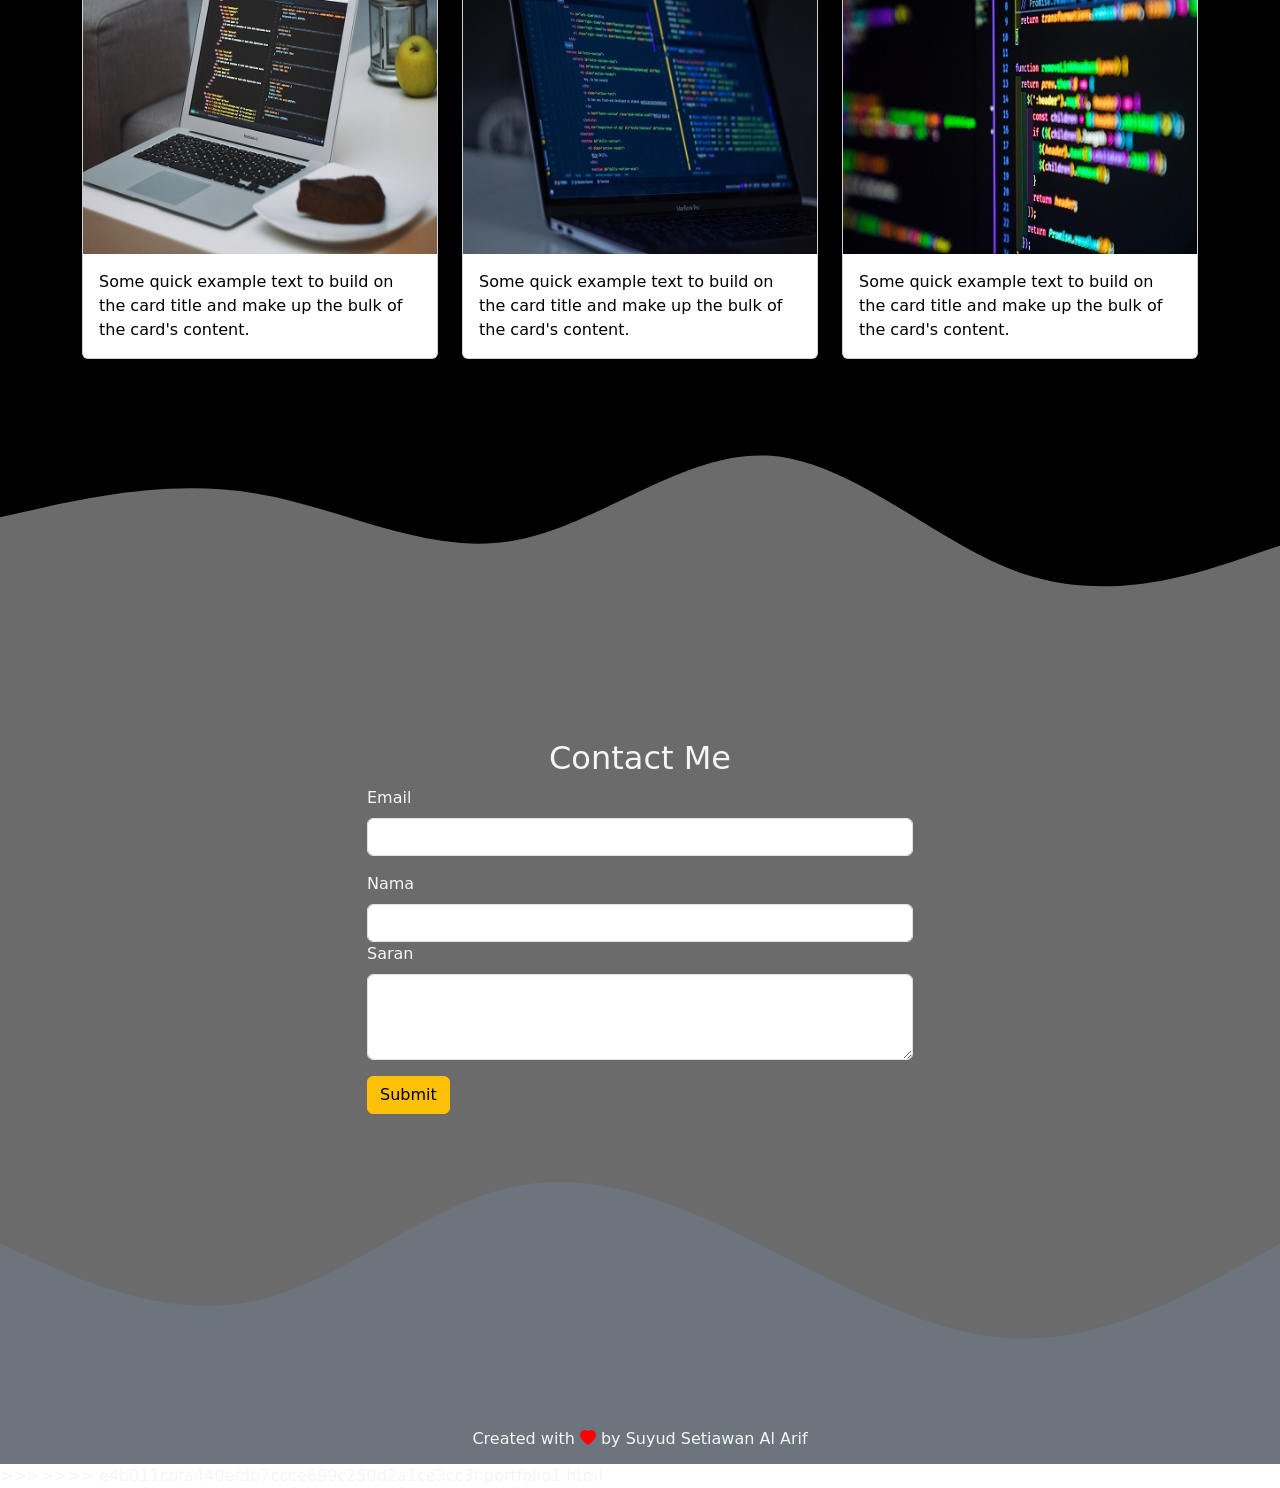
==== commit eee1f68c: "mengubah warna button menjadi merah... keknya" ====
--- a/index.html
+++ b/index.html
@@ -1,3 +1,4 @@
+<<<<<<< HEAD:index.html
 <!DOCTYPE html>
 <html lang="en">
   <head>
@@ -173,3 +174,180 @@
     <script src="https://cdn.jsdelivr.net/npm/bootstrap@5.0.0-beta3/dist/js/bootstrap.bundle.min.js" integrity="sha384-JEW9xMcG8R+pH31jmWH6WWP0WintQrMb4s7ZOdauHnUtxwoG2vI5DkLtS3qm9Ekf" crossorigin="anonymous"></script>
   </body>
 </html>
+=======
+<!DOCTYPE html>
+<html lang="en">
+  <head>
+    <!-- Required meta tags -->
+    <meta charset="utf-8" />
+    <meta name="viewport" content="width=device-width, initial-scale=1" />
+
+    <!-- Bootstrap CSS -->
+    <link href="https://cdn.jsdelivr.net/npm/bootstrap@5.0.0-beta3/dist/css/bootstrap.min.css" rel="stylesheet" integrity="sha384-eOJMYsd53ii+scO/bJGFsiCZc+5NDVN2yr8+0RDqr0Ql0h+rP48ckxlpbzKgwra6" crossorigin="anonymous" />
+
+    <!-- my css -->
+    <link rel="stylesheet" href="data_diri1.css" />
+
+    <!-- bootstrap ikon -->
+    <link rel="stylesheet" href="https://cdn.jsdelivr.net/npm/bootstrap-icons@1.4.1/font/bootstrap-icons.css">
+
+    <title>Portfolio</title>
+  </head>
+  <body id="home">
+    <!-- navbar -->
+    <nav class="navbar navbar-expand-lg navbar-dark bg-secondary shadow-sm fixed-top">
+      <div class="container">
+        <a class="navbar-brand" href="#">Suyud Setiawan Al Arif</a>
+        <button class="navbar-toggler" type="button" data-bs-toggle="collapse" data-bs-target="#navbarNav" aria-controls="navbarNav" aria-expanded="false" aria-label="Toggle navigation">
+          <span class="navbar-toggler-icon"></span>
+        </button>
+        <div class="collapse navbar-collapse" id="navbarNav">
+          <ul class="navbar-nav ms-auto">
+            <li class="nav-item">
+              <a class="nav-link active" aria-current="page" href="#home">Home</a>
+            </li>
+            <li class="nav-item">
+              <a class="nav-link" href="#about">About</a>
+            </li>
+            <li class="nav-item">
+              <a class="nav-link" href="#project">Project</a>
+            </li>
+            <li class="nav-item">
+              <a class="nav-link" href="#contact">Contact</a>
+            </li>
+          </ul>
+        </div>
+      </div>
+    </nav>
+    <!-- navbar akhir -->
+
+    <!-- jumbotron -->
+    <section class="jumbotron text-center">
+      <img src="./resize/img1.jpg" alt="img1" width="200" class="rounded-circle" />
+      <h1 class="display-4">Suyud Setiawan</h1>
+      <p class="lead">Computer Technician | Web Developer</p>
+      <svg xmlns="http://www.w3.org/2000/svg" viewBox="0 0 1440 320">
+        <path
+          fill="#6b6b6b"
+          fill-opacity="1"
+          d="M0,224L48,229.3C96,235,192,245,288,218.7C384,192,480,128,576,106.7C672,85,768,107,864,122.7C960,139,1056,149,1152,144C1248,139,1344,117,1392,106.7L1440,96L1440,320L1392,320C1344,320,1248,320,1152,320C1056,320,960,320,864,320C768,320,672,320,576,320C480,320,384,320,288,320C192,320,96,320,48,320L0,320Z"
+        ></path>
+      </svg>
+    </section>
+
+    <!-- akhir jumbotron -->
+
+    <!-- about -->
+    <section id="about">
+      <div class="container">
+        <div class="row text-center mb-3">
+          <div class="col">
+            <h2>About Me</h2>
+          </div>
+        </div>
+        <div class="row justify-content-center text-center fs-5">
+          <div class="col-md-4">
+            <p>Lorem ipsum dolor sit amet consectetur adipisicing elit. Excepturi repellat delectus, magni quia rem consequuntur quidem nobis quo magnam veritatis vel, soluta aliquid neque veniam!</p>
+          </div>
+          <div class="col-md-4">
+            <p>
+              Lorem ipsum dolor sit amet consectetur adipisicing elit. Quas quia recusandae ducimus aspernatur! Iste itaque quas saepe autem odio numquam, nostrum molestias explicabo, ipsa quisquam porro, quidem aperiam consequatur dolor.
+            </p>
+          </div>
+        </div>
+      </div>
+      <svg xmlns="http://www.w3.org/2000/svg" viewBox="0 0 1440 320">
+        <path
+          fill="#24, 23, 23"
+          fill-opacity="1"
+          d="M0,192L48,202.7C96,213,192,235,288,208C384,181,480,107,576,90.7C672,75,768,117,864,128C960,139,1056,117,1152,128C1248,139,1344,181,1392,202.7L1440,224L1440,320L1392,320C1344,320,1248,320,1152,320C1056,320,960,320,864,320C768,320,672,320,576,320C480,320,384,320,288,320C192,320,96,320,48,320L0,320Z"
+        ></path>
+      </svg>
+    </section>
+    <!-- akhir about -->
+
+    <!-- project -->
+    <section id="project">
+      <div class="container">
+        <div class="row text-center mb-3">
+          <div class="col">
+            <h2>My Project</h2>
+          </div>
+        </div>
+        <div class="row">
+          <div class="col-md-4 mb-3">
+            <div class="card">
+              <img src="./resize/img3.jpg" class="card-img-top" alt="img10" />
+              <div class="card-body">
+                <p class="card-text">Some quick example text to build on the card title and make up the bulk of the card's content.</p>
+              </div>
+            </div>
+          </div>
+          <div class="col-md-4 mb-3">
+            <div class="card">
+              <img src="./resize/img5.jpg" class="card-img-top" alt="img11" />
+              <div class="card-body">
+                <p class="card-text">Some quick example text to build on the card title and make up the bulk of the card's content.</p>
+              </div>
+            </div>
+          </div>
+          <div class="col-md-4 mb-3">
+            <div class="card">
+              <img src="./resize/img4.jpg" class="card-img-top" alt="img12" />
+              <div class="card-body">
+                <p class="card-text">Some quick example text to build on the card title and make up the bulk of the card's content.</p>
+              </div>
+            </div>
+          </div>
+        </div>
+      </div>
+      <svg xmlns="http://www.w3.org/2000/svg" viewBox="0 0 1440 320">
+        <path
+          fill="#6b6b6b"
+          fill-opacity="1"
+          d="M0,160L48,149.3C96,139,192,117,288,133.3C384,149,480,203,576,186.7C672,171,768,85,864,90.7C960,96,1056,192,1152,224C1248,256,1344,224,1392,208L1440,192L1440,320L1392,320C1344,320,1248,320,1152,320C1056,320,960,320,864,320C768,320,672,320,576,320C480,320,384,320,288,320C192,320,96,320,48,320L0,320Z"
+        ></path>
+      </svg>
+    </section>
+    <!-- akhir project -->
+
+    <!-- contact -->
+    <section id="contact">
+      <div class="container">
+        <div class="row text-center">
+          <div class="col">
+            <h2>Contact Me</h2>
+          </div>
+        </div>
+        <div class="row justify-content-center">
+          <div class="col-md-6">
+            <form>
+              <div class="mb-3">
+                <label for="email" class="form-label">Email</label>
+                <input type="email" class="form-control" id="email" aria-describedby="email" />
+              </div>
+                <label for="name" class="form-label">Nama</label>
+                <input type="text" class="form-control" id="name" aria-describedby="name" />
+                <div class="mb-3">
+                    <label for="pesan" class="form-label">Saran</label>
+                    <textarea class="form-control" id="pesan" rows="3"></textarea>
+                  </div> 
+                  <button type="submit" class="btn btn-warning">Submit</button> 
+              </div>         
+              </div>
+            </form>
+          </div>
+          <svg xmlns="http://www.w3.org/2000/svg" viewBox="0 0 1440 320"><path fill=" #6c757d" fill-opacity="1" d="M0,128L48,149.3C96,171,192,213,288,192C384,171,480,85,576,64C672,43,768,85,864,133.3C960,181,1056,235,1152,234.7C1248,235,1344,181,1392,154.7L1440,128L1440,320L1392,320C1344,320,1248,320,1152,320C1056,320,960,320,864,320C768,320,672,320,576,320C480,320,384,320,288,320C192,320,96,320,48,320L0,320Z"></path></svg>
+    </section>
+    <!-- akhir contact -->
+
+    <!-- footer -->
+    <footer>
+        <p>Created with <i class="bi bi-heart-fill"></i> by <a href="https://www.instagram.com/setiawan_alarif/">Suyud Setiawan Al Arif</a></p>
+    </footer>
+    <!-- akhir footer -->
+
+    <script src="https://cdn.jsdelivr.net/npm/bootstrap@5.0.0-beta3/dist/js/bootstrap.bundle.min.js" integrity="sha384-JEW9xMcG8R+pH31jmWH6WWP0WintQrMb4s7ZOdauHnUtxwoG2vI5DkLtS3qm9Ekf" crossorigin="anonymous"></script>
+  </body>
+</html>
+>>>>>>> e4b011cdfa440efdb7ccce699c250d2a1ce3cc3f:portfolio1.html
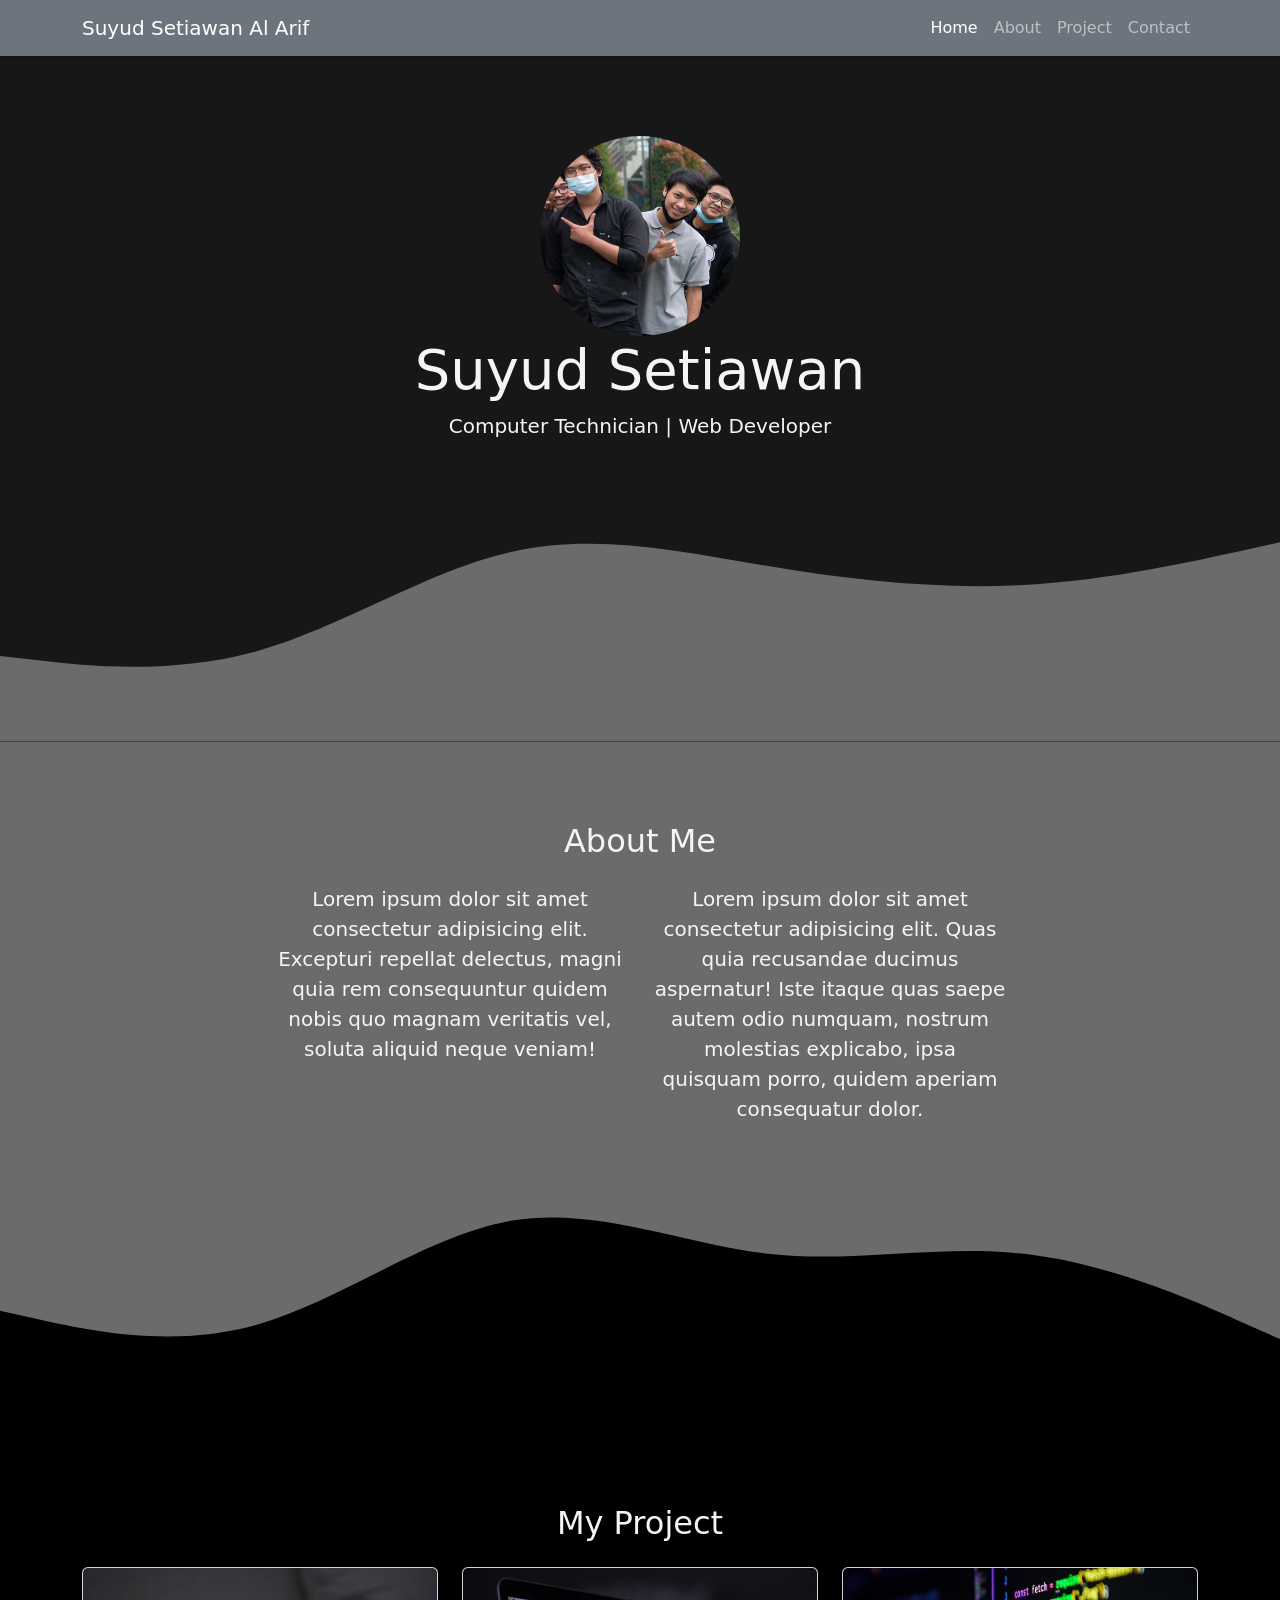
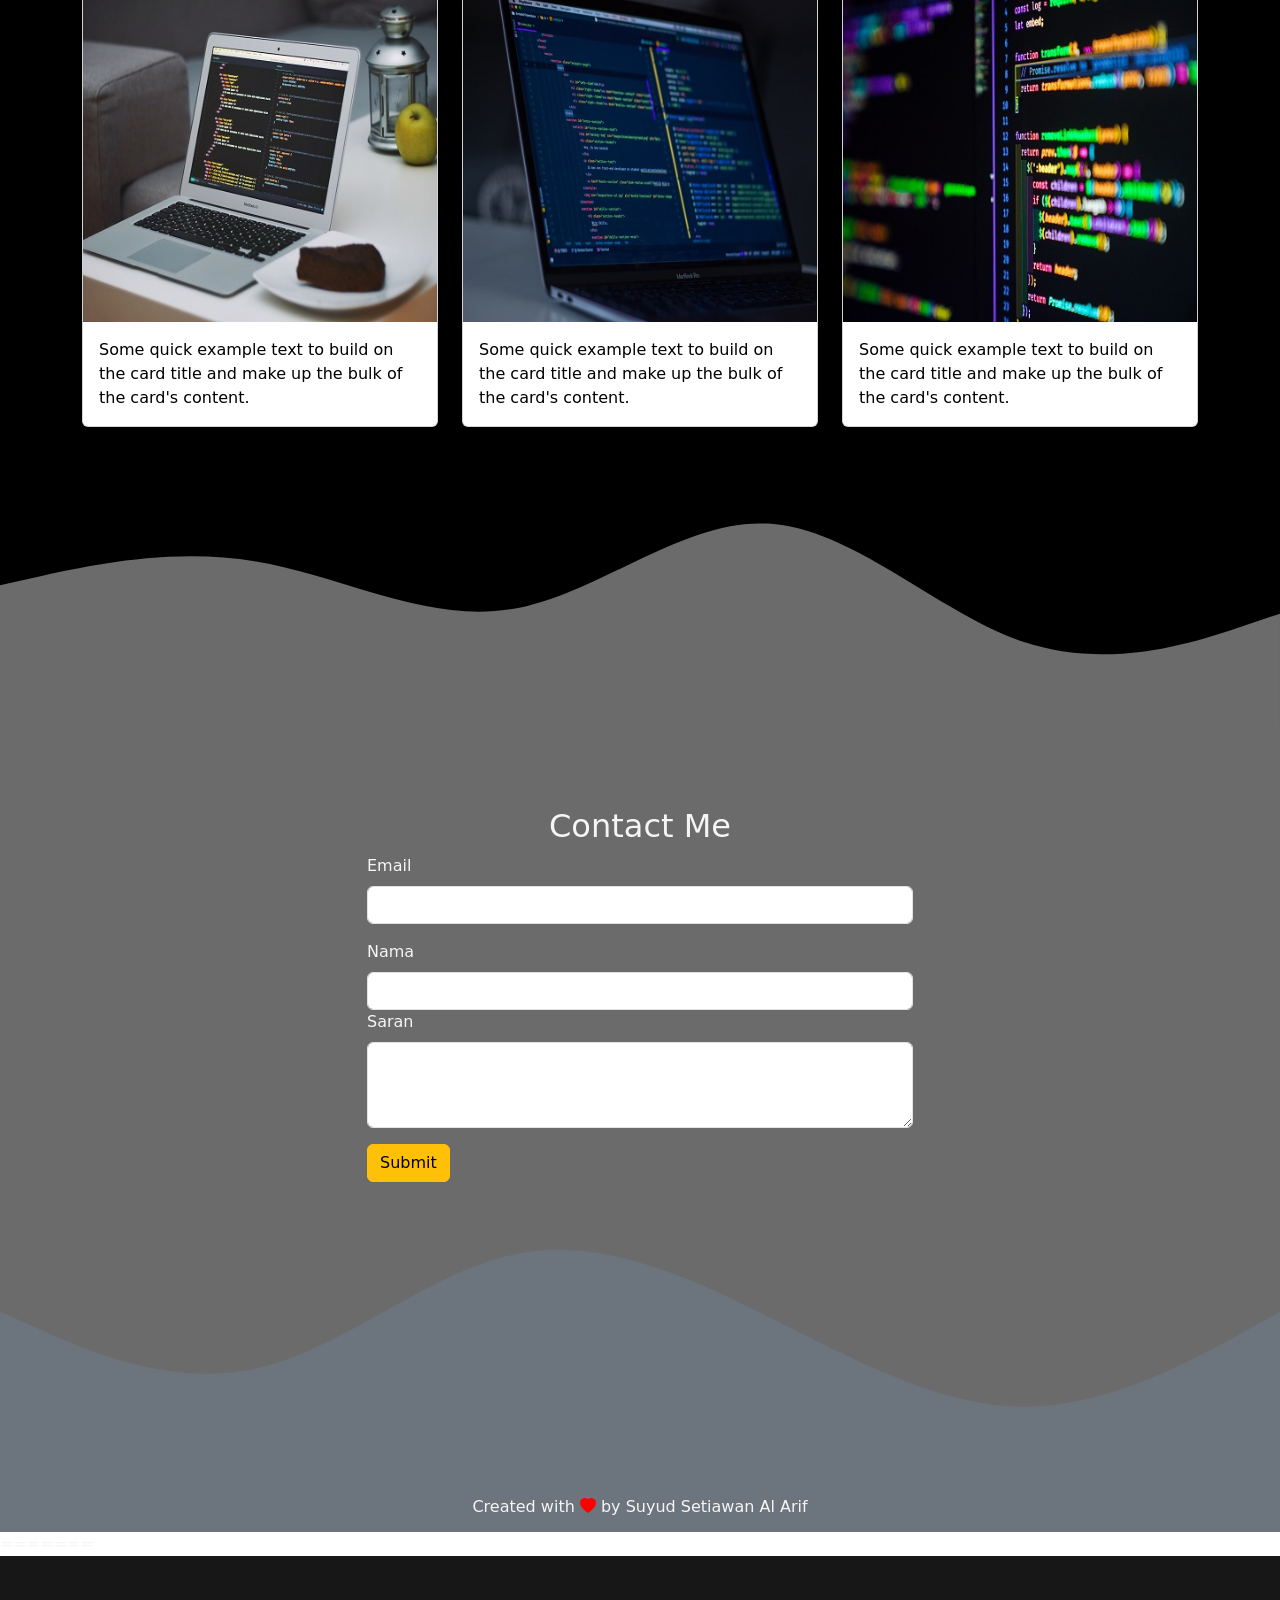
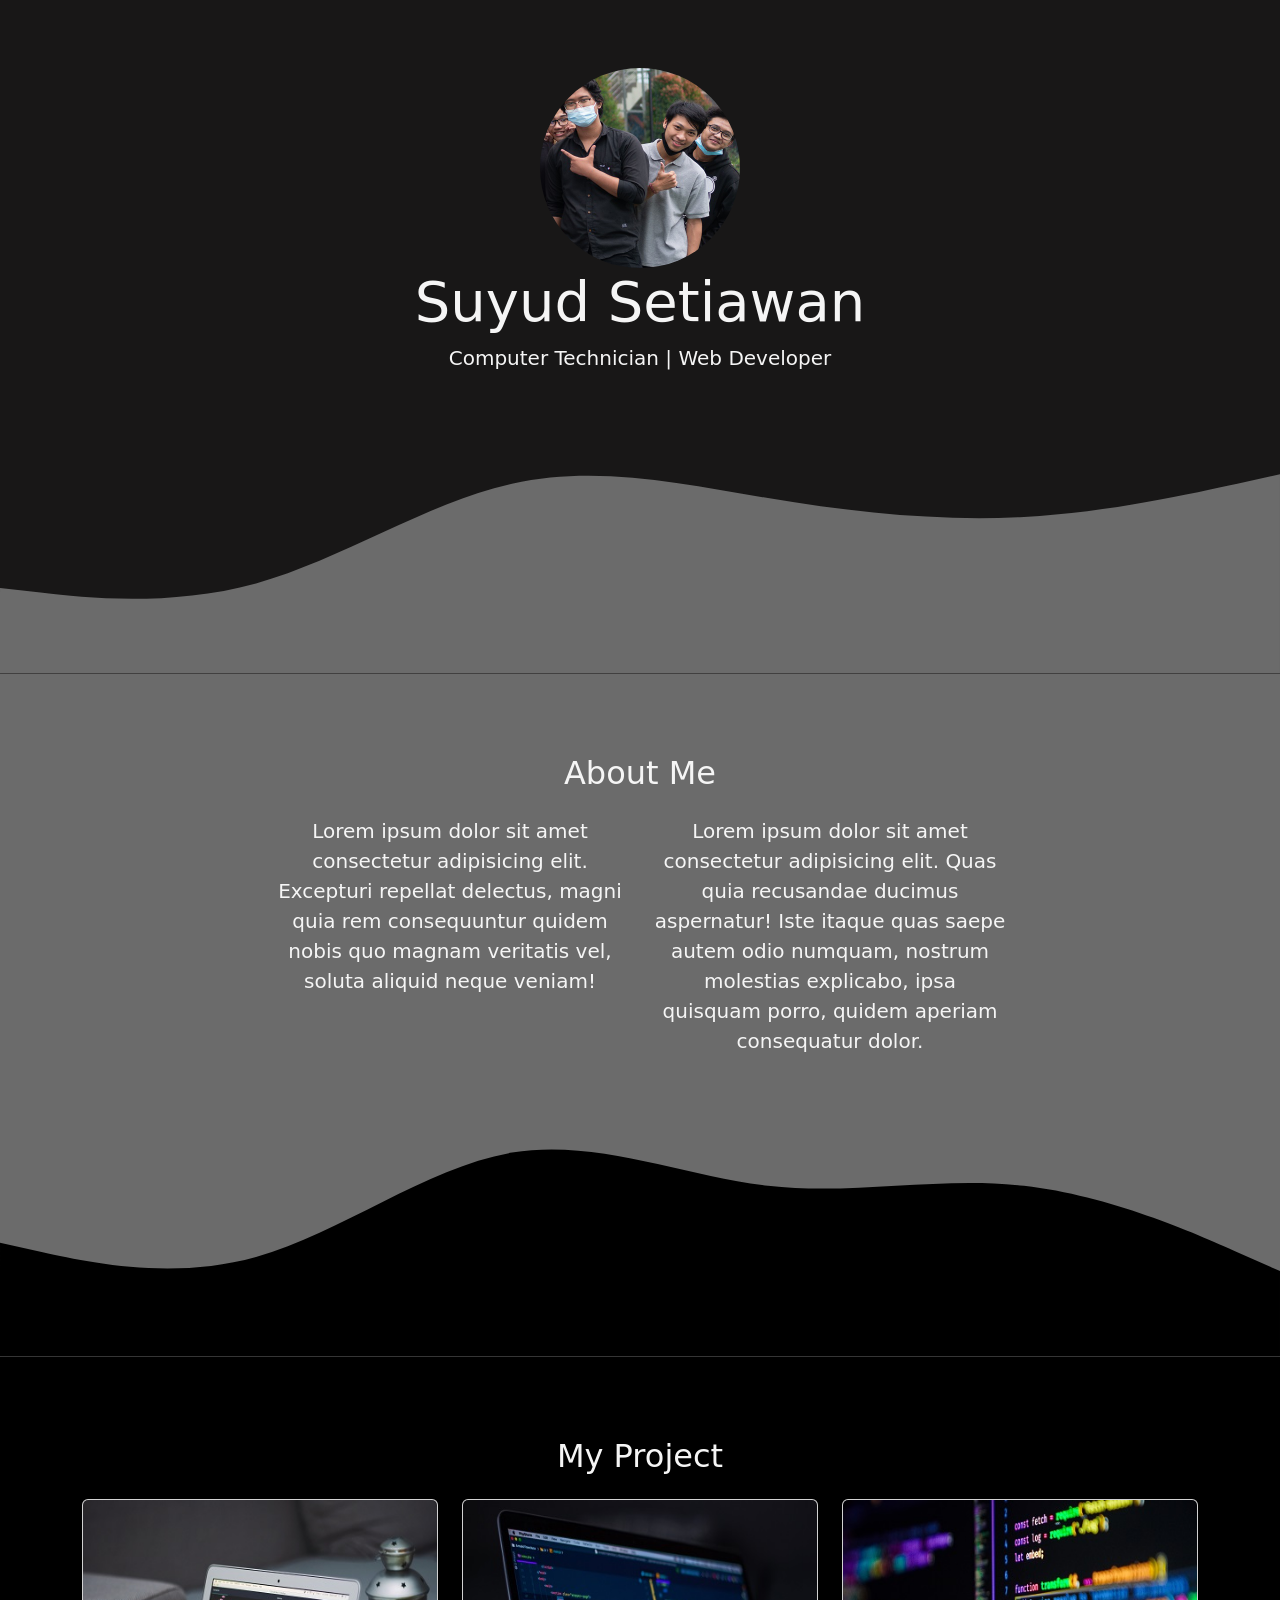
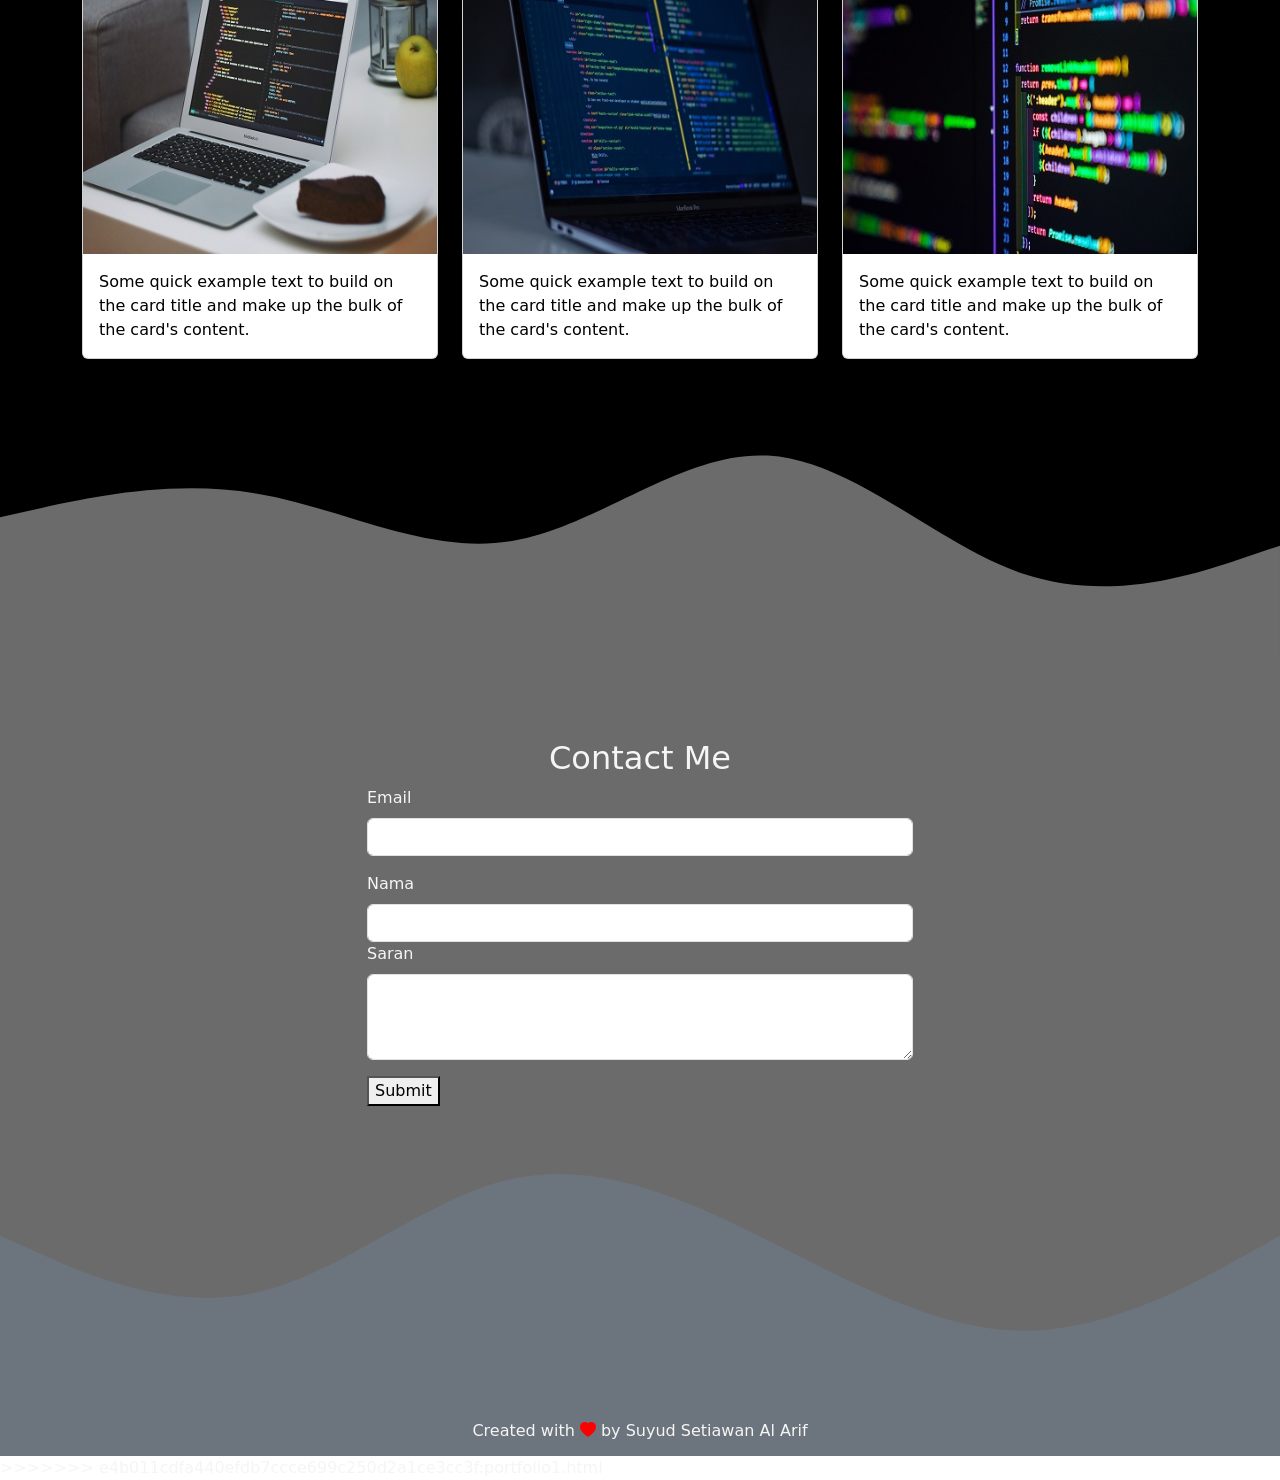
==== commit 2d56ca80: "menambahkan fitur dalam form" ====
--- a/index.html
+++ b/index.html
@@ -321,18 +321,27 @@
         </div>
         <div class="row justify-content-center">
           <div class="col-md-6">
-            <form>
+            <form name="contact-form">
+              <div class="alert alert-warning alert-dismissible fade show d-none pesan-beritahu" role="alert">
+                <strong>Terima Kasih!</strong> Pesan anda sudah kami terima.
+                <button type="button" class="btn-close" data-bs-dismiss="alert" aria-label="Close"></button>
+              </div>
               <div class="mb-3">
                 <label for="email" class="form-label">Email</label>
-                <input type="email" class="form-control" id="email" aria-describedby="email" />
+                <input type="email" class="form-control" id="email" aria-describedby="email" name="email" />
               </div>
                 <label for="name" class="form-label">Nama</label>
-                <input type="text" class="form-control" id="name" aria-describedby="name" />
+                <input type="text" class="form-control" id="name" aria-describedby="name" name="nama" />
                 <div class="mb-3">
                     <label for="pesan" class="form-label">Saran</label>
-                    <textarea class="form-control" id="pesan" rows="3"></textarea>
+                    <textarea class="form-control" id="pesan" rows="3" name="pesan"></textarea>
                   </div> 
-                  <button type="submit" class="btn btn-warning">Submit</button> 
+                  <button type="submit" class="btn-primary btn-kirim">Submit</button> 
+                  <!-- button loading -->
+                  <button class="btn btn-primary d-none btn-loading" type="button" disabled>
+                    <span class="spinner-border spinner-border-sm " role="status" aria-hidden="true"></span>
+                    Loading...
+                  </button>
               </div>         
               </div>
             </form>
@@ -348,6 +357,32 @@
     <!-- akhir footer -->
 
     <script src="https://cdn.jsdelivr.net/npm/bootstrap@5.0.0-beta3/dist/js/bootstrap.bundle.min.js" integrity="sha384-JEW9xMcG8R+pH31jmWH6WWP0WintQrMb4s7ZOdauHnUtxwoG2vI5DkLtS3qm9Ekf" crossorigin="anonymous"></script>
+
+    <script>
+      const scriptURL = 'https://script.google.com/macros/s/AKfycbyM34ZW7gvQRSQtyO1Y9ORzzbslnAdjQ4rW9SfnSiLSaT-oPJm5goOjZs_ARpux9g66/exec';
+      const form = document.forms['contact-form'];
+      const tombolKirim = document.querySelector('.btn-kirim');
+      const tombolLoad = document.querySelector('.btn-loading');
+      const tAlert = document.querySelector('.pesan-beritahu');
+    
+      form.addEventListener('submit', e => {
+        e.preventDefault();
+        // menampilkan tombol loading, menghilangkan tombol kirim
+        tombolLoad.classList.toggle('d-none');
+        tombolKirim.classList.toggle('d-none');
+        fetch(scriptURL, { method: 'POST', body: new FormData(form)})
+          .then(response => {
+            // menghilangkan tombol loading, menampilkan tombol kirim
+            tombolLoad.classList.toggle('d-none');
+            tombolKirim.classList.toggle('d-none');
+            // menampilkan alert
+            tAlert.classList.toggle('d-none');
+            // reset form
+            form.reset();
+            console.log('Success!', response)})
+          .catch(error => console.error('Error!', error.message))
+      });
+    </script>
   </body>
 </html>
 >>>>>>> e4b011cdfa440efdb7ccce699c250d2a1ce3cc3f:portfolio1.html
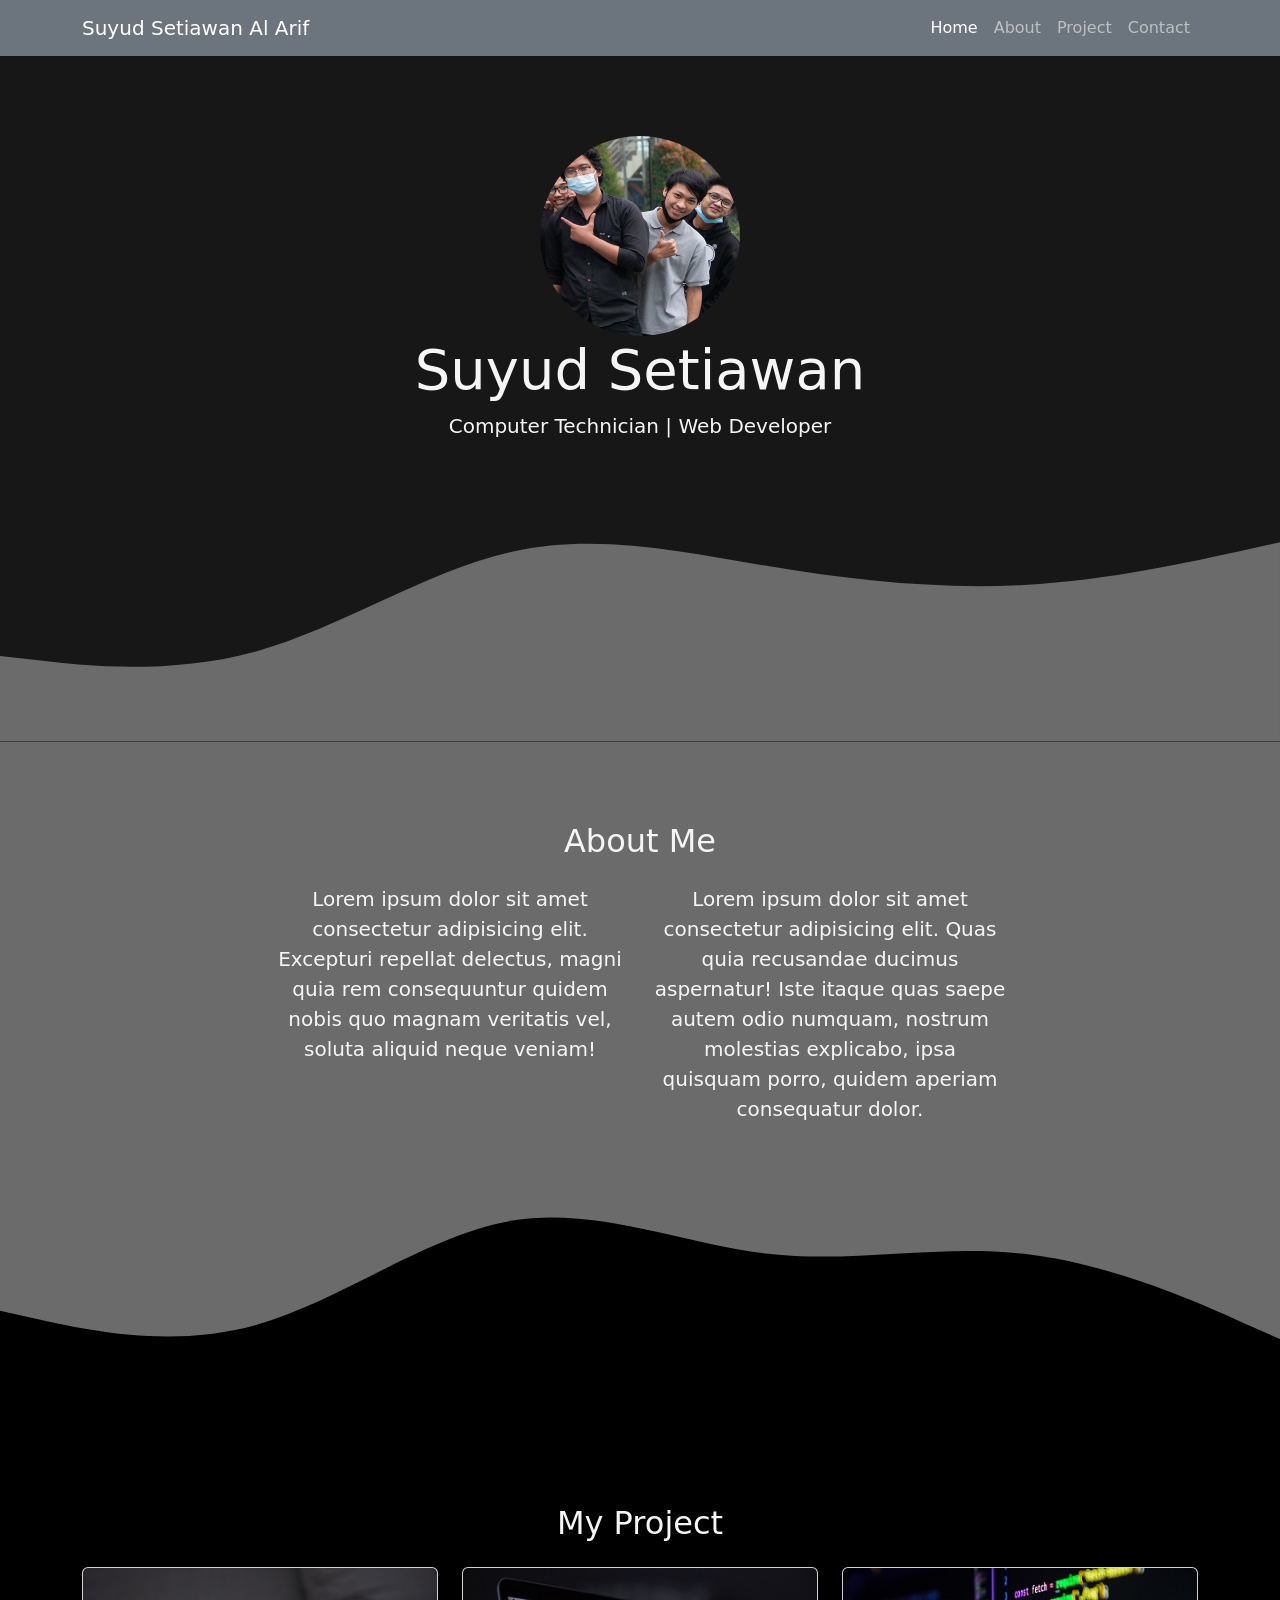
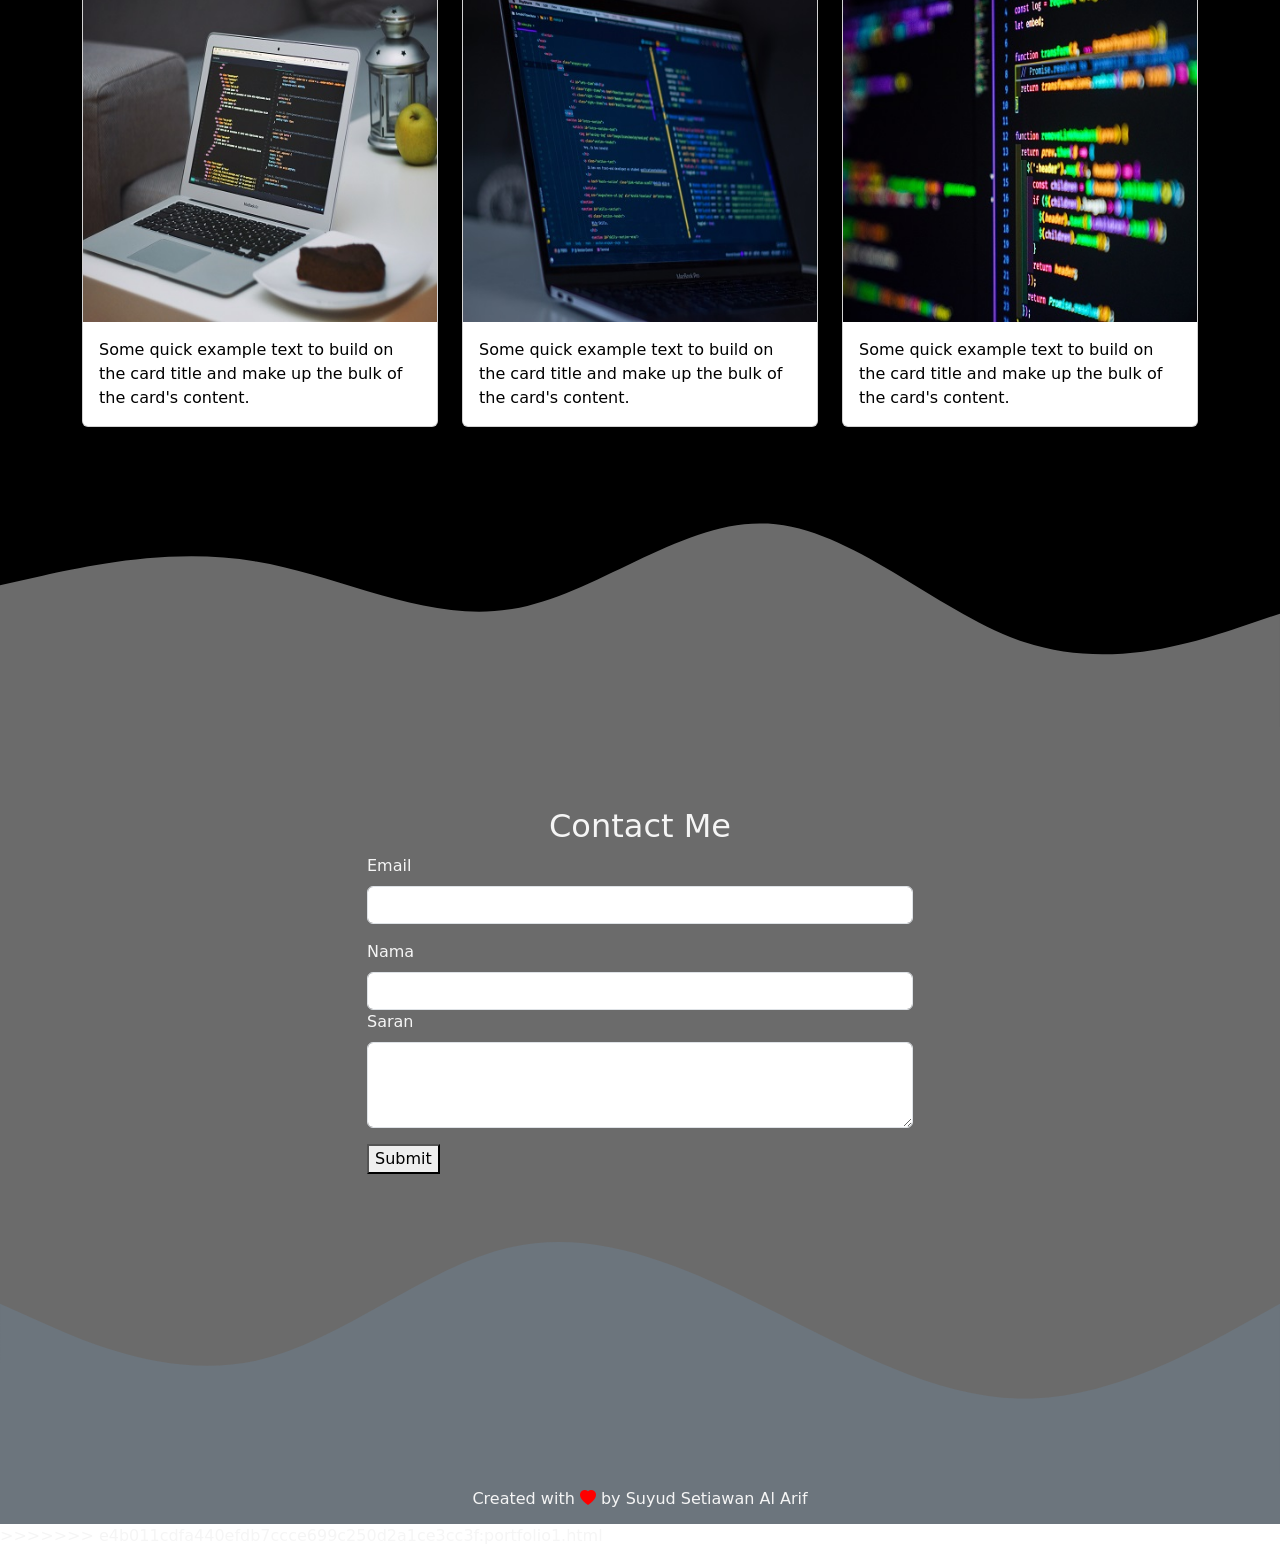
==== commit 89c67c73: "menambahkan fitur di form" ====
--- a/index.html
+++ b/index.html
@@ -1,180 +1,5 @@
 <<<<<<< HEAD:index.html
-<!DOCTYPE html>
-<html lang="en">
-  <head>
-    <!-- Required meta tags -->
-    <meta charset="utf-8" />
-    <meta name="viewport" content="width=device-width, initial-scale=1" />
-
-    <!-- Bootstrap CSS -->
-    <link href="https://cdn.jsdelivr.net/npm/bootstrap@5.0.0-beta3/dist/css/bootstrap.min.css" rel="stylesheet" integrity="sha384-eOJMYsd53ii+scO/bJGFsiCZc+5NDVN2yr8+0RDqr0Ql0h+rP48ckxlpbzKgwra6" crossorigin="anonymous" />
-
-    <!-- my css -->
-    <link rel="stylesheet" href="data_diri1.css" />
-
-    <!-- bootstrap ikon -->
-    <link rel="stylesheet" href="https://cdn.jsdelivr.net/npm/bootstrap-icons@1.4.1/font/bootstrap-icons.css">
-
-    <title>Portfolio</title>
-  </head>
-  <body id="home">
-    <!-- navbar -->
-    <nav class="navbar navbar-expand-lg navbar-dark bg-secondary shadow-sm fixed-top">
-      <div class="container">
-        <a class="navbar-brand" href="#">Suyud Setiawan Al Arif</a>
-        <button class="navbar-toggler" type="button" data-bs-toggle="collapse" data-bs-target="#navbarNav" aria-controls="navbarNav" aria-expanded="false" aria-label="Toggle navigation">
-          <span class="navbar-toggler-icon"></span>
-        </button>
-        <div class="collapse navbar-collapse" id="navbarNav">
-          <ul class="navbar-nav ms-auto">
-            <li class="nav-item">
-              <a class="nav-link active" aria-current="page" href="#home">Home</a>
-            </li>
-            <li class="nav-item">
-              <a class="nav-link" href="#about">About</a>
-            </li>
-            <li class="nav-item">
-              <a class="nav-link" href="#project">Project</a>
-            </li>
-            <li class="nav-item">
-              <a class="nav-link" href="#contact">Contact</a>
-            </li>
-          </ul>
-        </div>
-      </div>
-    </nav>
-    <!-- navbar akhir -->
-
-    <!-- jumbotron -->
-    <section class="jumbotron text-center">
-      <img src="./resize/img1.jpg" alt="img1" width="200" class="rounded-circle" />
-      <h1 class="display-4">Suyud Setiawan</h1>
-      <p class="lead">Computer Technician | Web Developer</p>
-      <svg xmlns="http://www.w3.org/2000/svg" viewBox="0 0 1440 320">
-        <path
-          fill="#6b6b6b"
-          fill-opacity="1"
-          d="M0,224L48,229.3C96,235,192,245,288,218.7C384,192,480,128,576,106.7C672,85,768,107,864,122.7C960,139,1056,149,1152,144C1248,139,1344,117,1392,106.7L1440,96L1440,320L1392,320C1344,320,1248,320,1152,320C1056,320,960,320,864,320C768,320,672,320,576,320C480,320,384,320,288,320C192,320,96,320,48,320L0,320Z"
-        ></path>
-      </svg>
-    </section>
-
-    <!-- akhir jumbotron -->
-
-    <!-- about -->
-    <section id="about">
-      <div class="container">
-        <div class="row text-center mb-3">
-          <div class="col">
-            <h2>About Me</h2>
-          </div>
-        </div>
-        <div class="row justify-content-center text-center fs-5">
-          <div class="col-md-4">
-            <p>Lorem ipsum dolor sit amet consectetur adipisicing elit. Excepturi repellat delectus, magni quia rem consequuntur quidem nobis quo magnam veritatis vel, soluta aliquid neque veniam!</p>
-          </div>
-          <div class="col-md-4">
-            <p>
-              Lorem ipsum dolor sit amet consectetur adipisicing elit. Quas quia recusandae ducimus aspernatur! Iste itaque quas saepe autem odio numquam, nostrum molestias explicabo, ipsa quisquam porro, quidem aperiam consequatur dolor.
-            </p>
-          </div>
-        </div>
-      </div>
-      <svg xmlns="http://www.w3.org/2000/svg" viewBox="0 0 1440 320">
-        <path
-          fill="#24, 23, 23"
-          fill-opacity="1"
-          d="M0,192L48,202.7C96,213,192,235,288,208C384,181,480,107,576,90.7C672,75,768,117,864,128C960,139,1056,117,1152,128C1248,139,1344,181,1392,202.7L1440,224L1440,320L1392,320C1344,320,1248,320,1152,320C1056,320,960,320,864,320C768,320,672,320,576,320C480,320,384,320,288,320C192,320,96,320,48,320L0,320Z"
-        ></path>
-      </svg>
-    </section>
-    <!-- akhir about -->
-
-    <!-- project -->
-    <section id="project">
-      <div class="container">
-        <div class="row text-center mb-3">
-          <div class="col">
-            <h2>My Project</h2>
-          </div>
-        </div>
-        <div class="row">
-          <div class="col-md-4 mb-3">
-            <div class="card">
-              <img src="./resize/img3.jpg" class="card-img-top" alt="img10" />
-              <div class="card-body">
-                <p class="card-text">Some quick example text to build on the card title and make up the bulk of the card's content.</p>
-              </div>
-            </div>
-          </div>
-          <div class="col-md-4 mb-3">
-            <div class="card">
-              <img src="./resize/img5.jpg" class="card-img-top" alt="img11" />
-              <div class="card-body">
-                <p class="card-text">Some quick example text to build on the card title and make up the bulk of the card's content.</p>
-              </div>
-            </div>
-          </div>
-          <div class="col-md-4 mb-3">
-            <div class="card">
-              <img src="./resize/img4.jpg" class="card-img-top" alt="img12" />
-              <div class="card-body">
-                <p class="card-text">Some quick example text to build on the card title and make up the bulk of the card's content.</p>
-              </div>
-            </div>
-          </div>
-        </div>
-      </div>
-      <svg xmlns="http://www.w3.org/2000/svg" viewBox="0 0 1440 320">
-        <path
-          fill="#6b6b6b"
-          fill-opacity="1"
-          d="M0,160L48,149.3C96,139,192,117,288,133.3C384,149,480,203,576,186.7C672,171,768,85,864,90.7C960,96,1056,192,1152,224C1248,256,1344,224,1392,208L1440,192L1440,320L1392,320C1344,320,1248,320,1152,320C1056,320,960,320,864,320C768,320,672,320,576,320C480,320,384,320,288,320C192,320,96,320,48,320L0,320Z"
-        ></path>
-      </svg>
-    </section>
-    <!-- akhir project -->
-
-    <!-- contact -->
-    <section id="contact">
-      <div class="container">
-        <div class="row text-center">
-          <div class="col">
-            <h2>Contact Me</h2>
-          </div>
-        </div>
-        <div class="row justify-content-center">
-          <div class="col-md-6">
-            <form>
-              <div class="mb-3">
-                <label for="email" class="form-label">Email</label>
-                <input type="email" class="form-control" id="email" aria-describedby="email" />
-              </div>
-                <label for="name" class="form-label">Nama</label>
-                <input type="text" class="form-control" id="name" aria-describedby="name" />
-                <div class="mb-3">
-                    <label for="pesan" class="form-label">Saran</label>
-                    <textarea class="form-control" id="pesan" rows="3"></textarea>
-                  </div> 
-                  <button type="submit" class="btn btn-warning">Submit</button> 
-              </div>         
-              </div>
-            </form>
-          </div>
-          <svg xmlns="http://www.w3.org/2000/svg" viewBox="0 0 1440 320"><path fill=" #6c757d" fill-opacity="1" d="M0,128L48,149.3C96,171,192,213,288,192C384,171,480,85,576,64C672,43,768,85,864,133.3C960,181,1056,235,1152,234.7C1248,235,1344,181,1392,154.7L1440,128L1440,320L1392,320C1344,320,1248,320,1152,320C1056,320,960,320,864,320C768,320,672,320,576,320C480,320,384,320,288,320C192,320,96,320,48,320L0,320Z"></path></svg>
-    </section>
-    <!-- akhir contact -->
-
-    <!-- footer -->
-    <footer>
-        <p>Created with <i class="bi bi-heart-fill"></i> by <a href="https://www.instagram.com/setiawan_alarif/">Suyud Setiawan Al Arif</a></p>
-    </footer>
-    <!-- akhir footer -->
-
-    <script src="https://cdn.jsdelivr.net/npm/bootstrap@5.0.0-beta3/dist/js/bootstrap.bundle.min.js" integrity="sha384-JEW9xMcG8R+pH31jmWH6WWP0WintQrMb4s7ZOdauHnUtxwoG2vI5DkLtS3qm9Ekf" crossorigin="anonymous"></script>
-  </body>
-</html>
-=======
+
 <!DOCTYPE html>
 <html lang="en">
   <head>
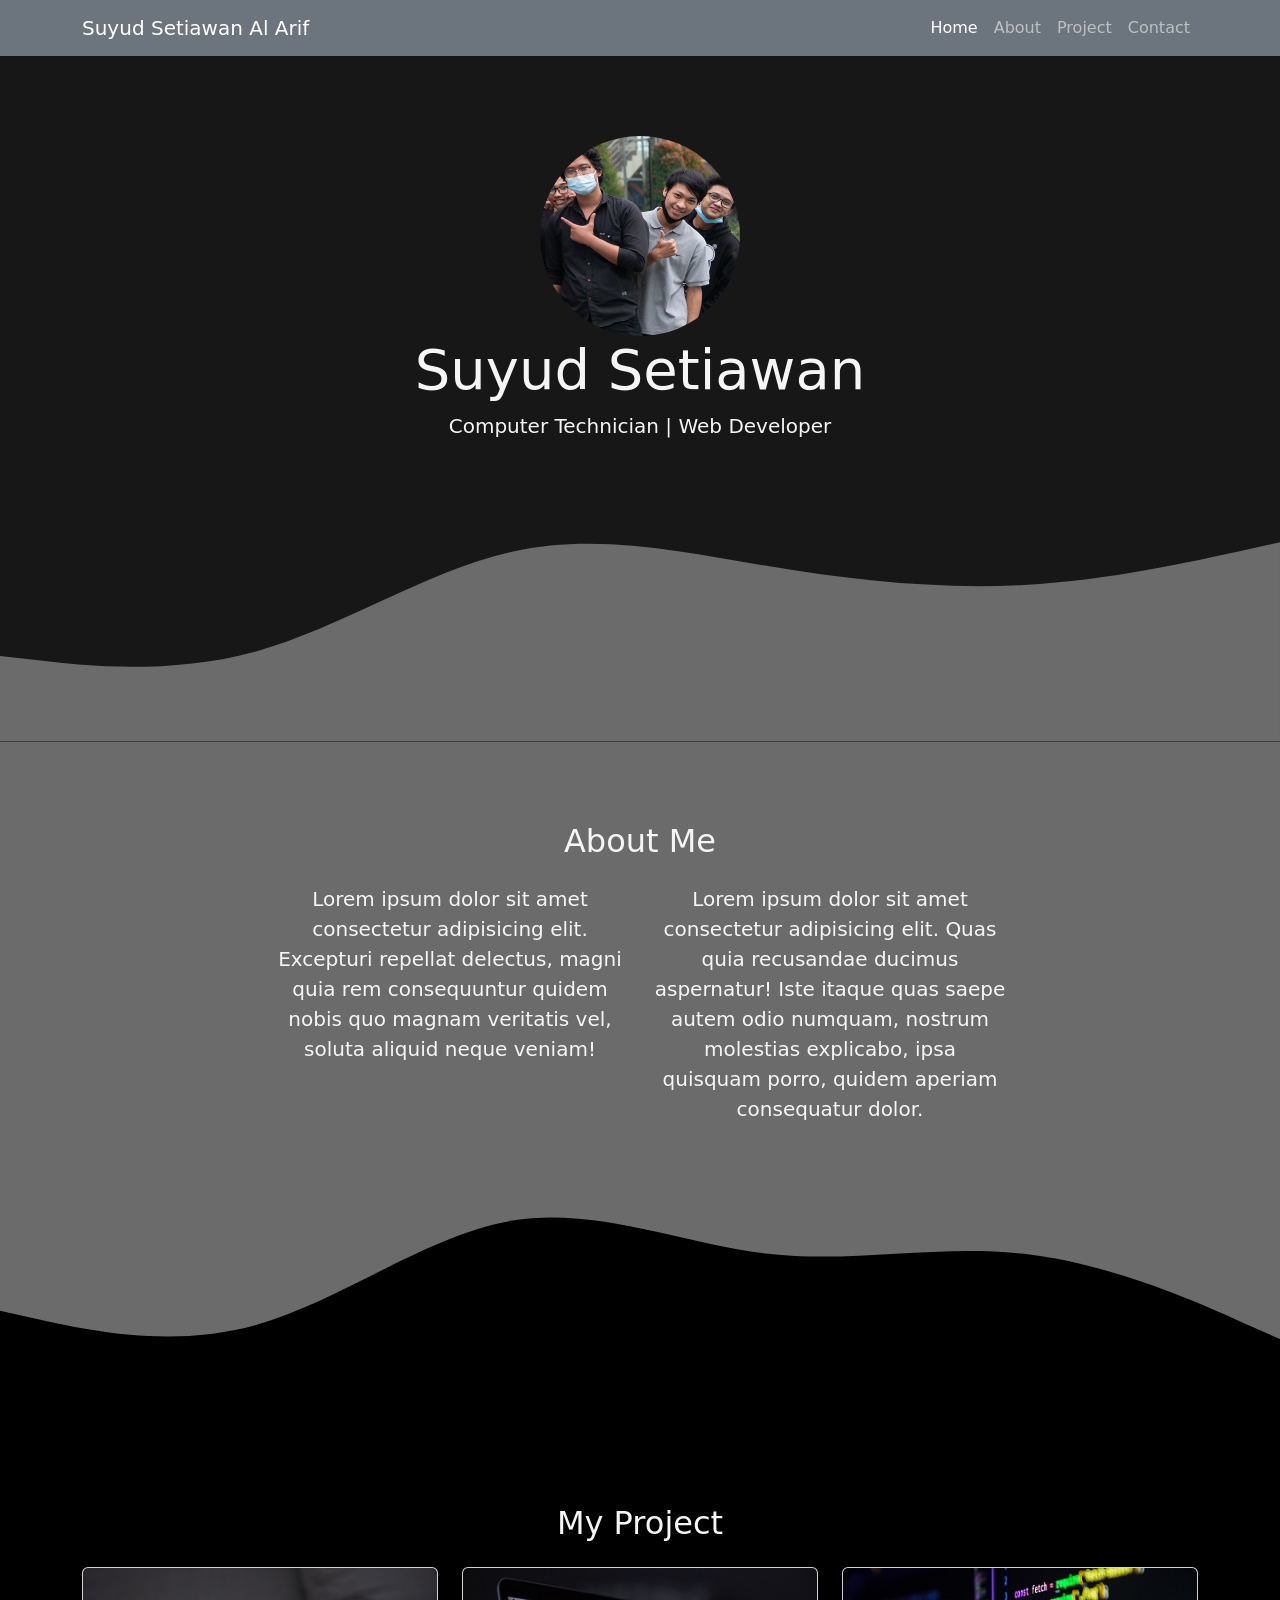
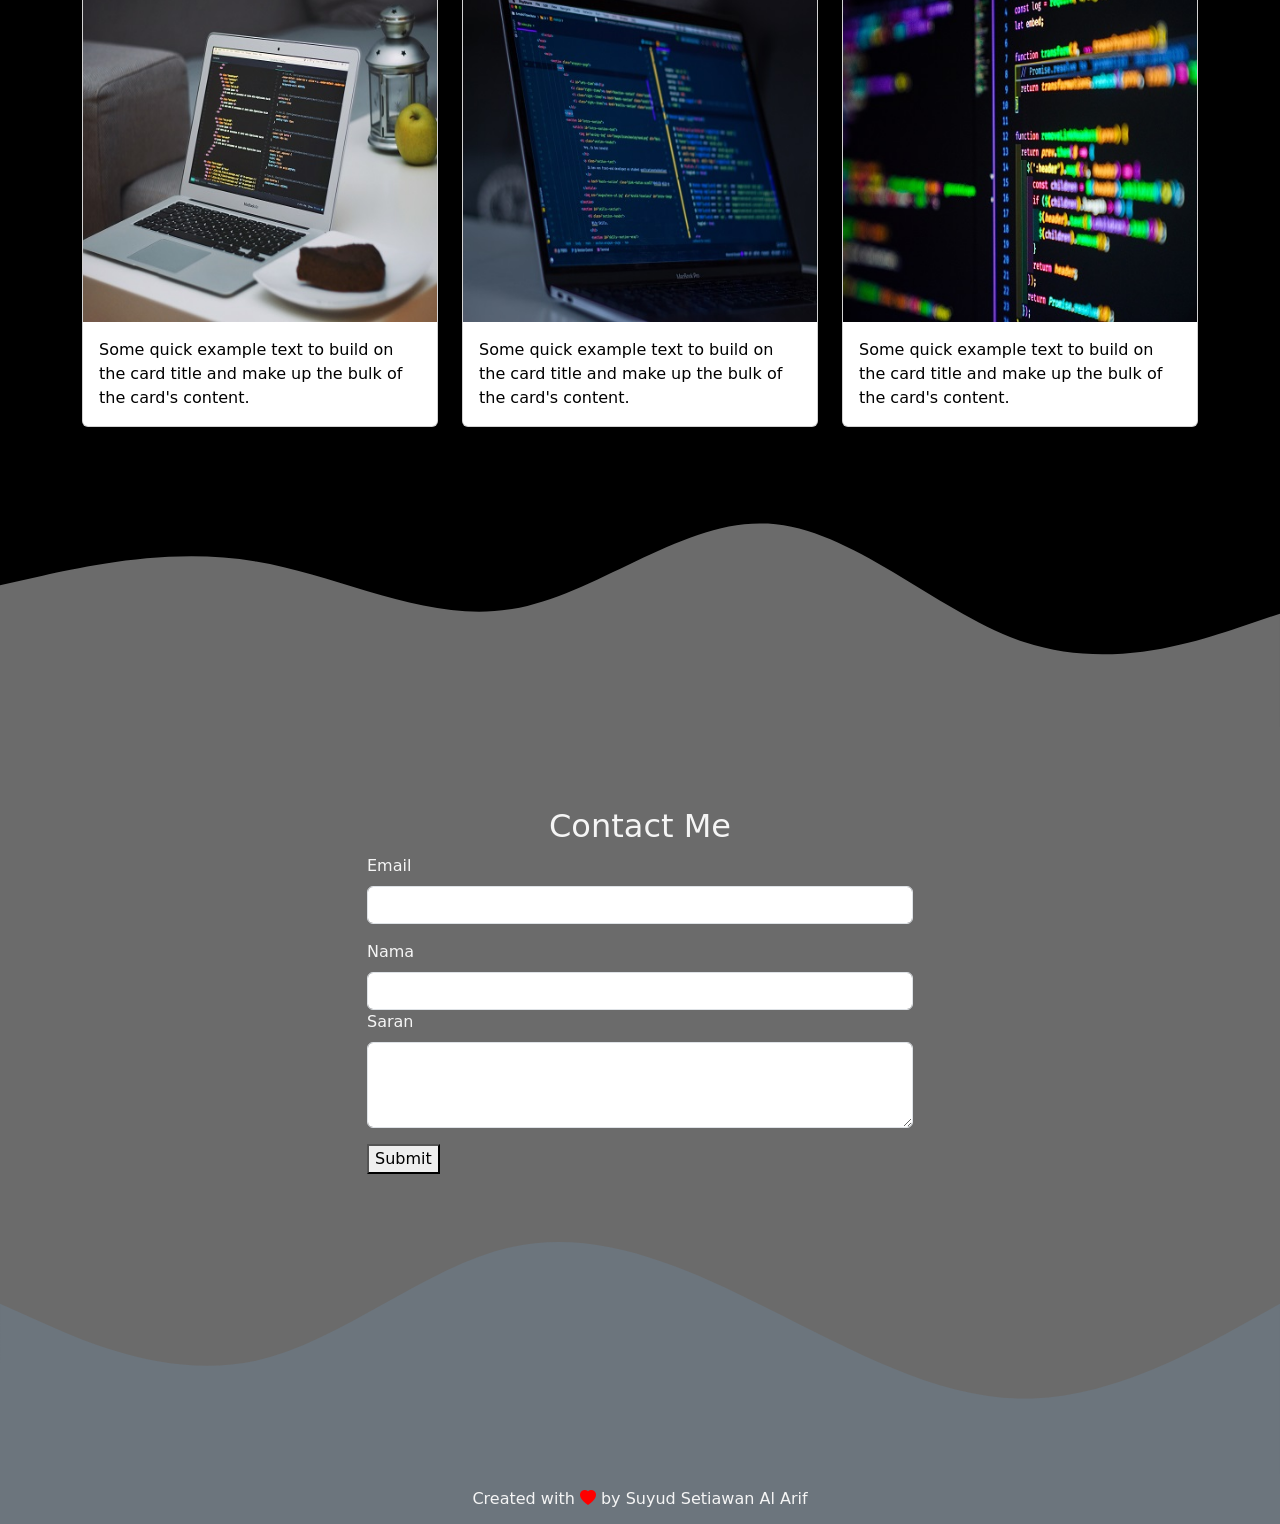
==== commit ee331de1: "beberapa perubahan dalam index dan css" ====
--- a/index.html
+++ b/index.html
@@ -210,4 +210,4 @@
     </script>
   </body>
 </html>
->>>>>>> e4b011cdfa440efdb7ccce699c250d2a1ce3cc3f:portfolio1.html
+<!-- >>>>>>> e4b011cdfa440efdb7ccce699c250d2a1ce3cc3f:portfolio1.html -->
--- a/data_diri1.css
+++ b/data_diri1.css
@@ -1,5 +1,6 @@
 body {
   color: whitesmoke;
+  height: 100%;
 }
 .jumbotron {
   padding-top: 7rem;
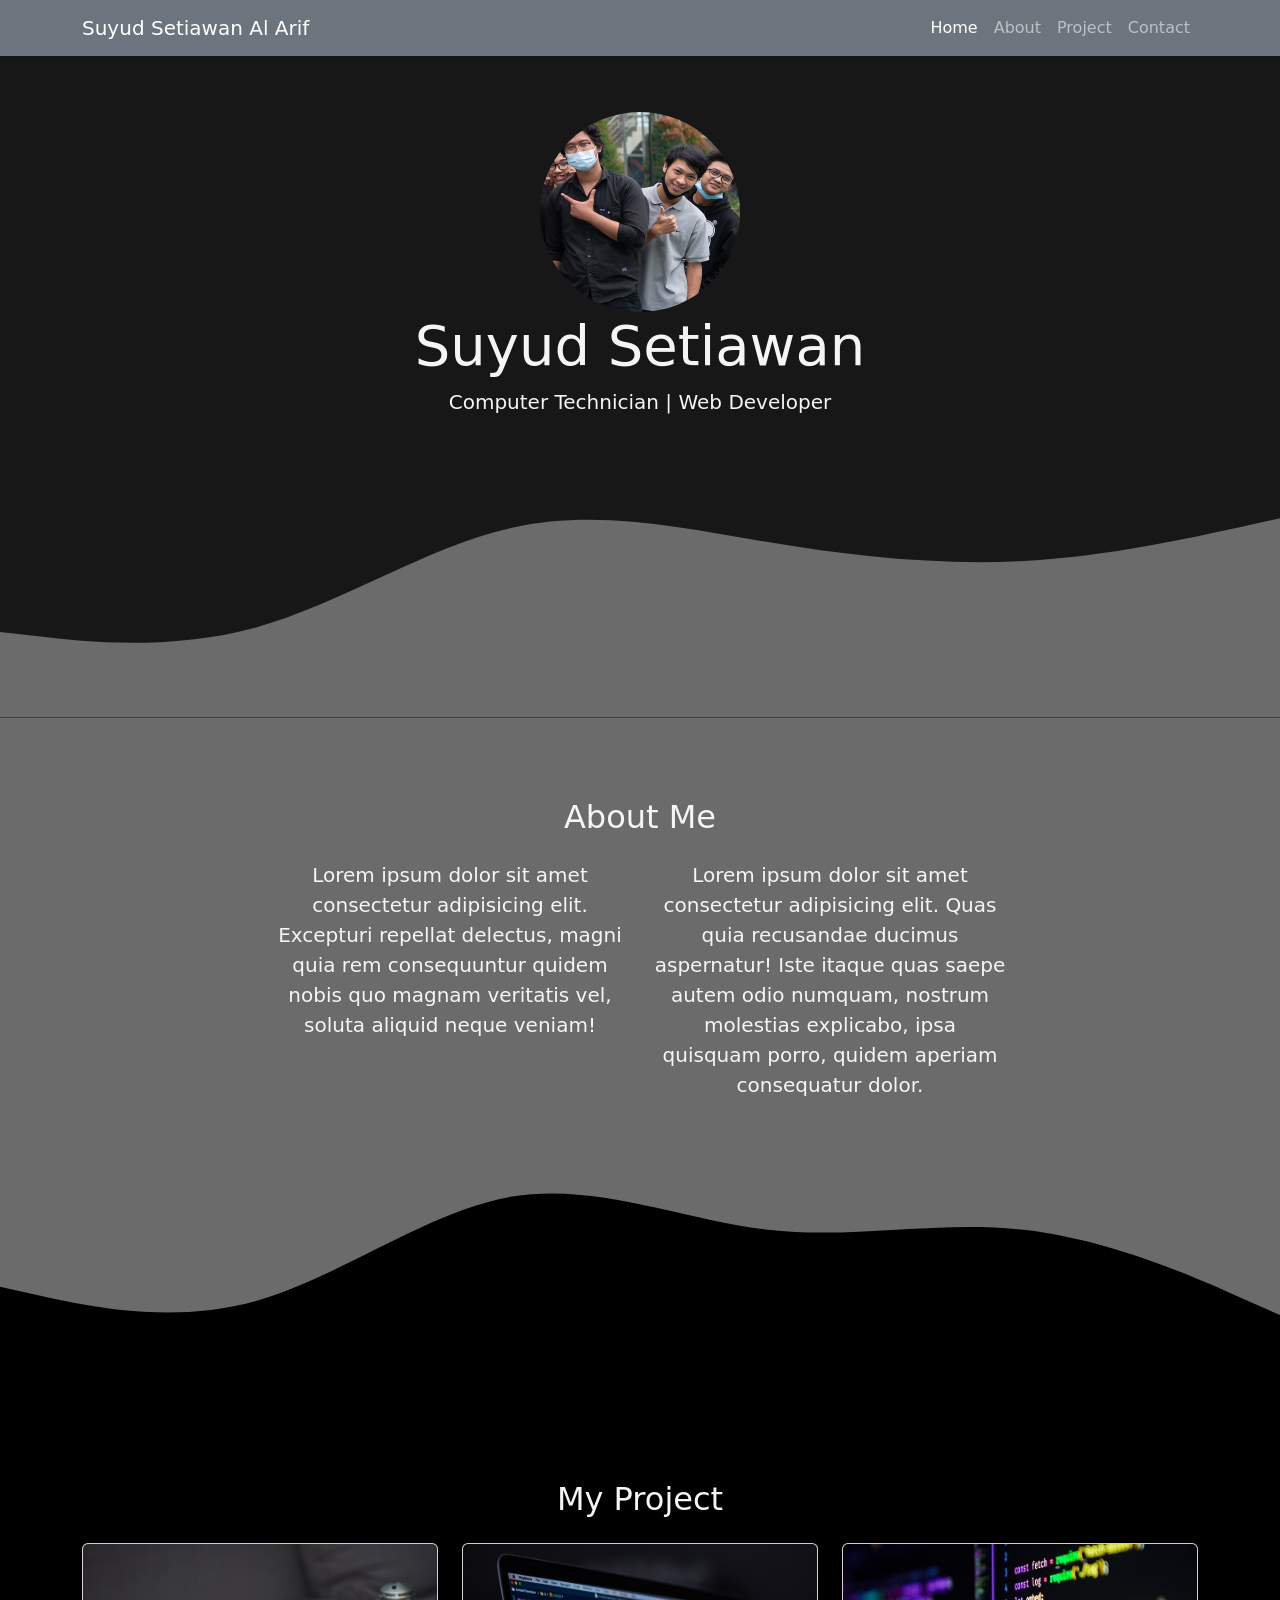
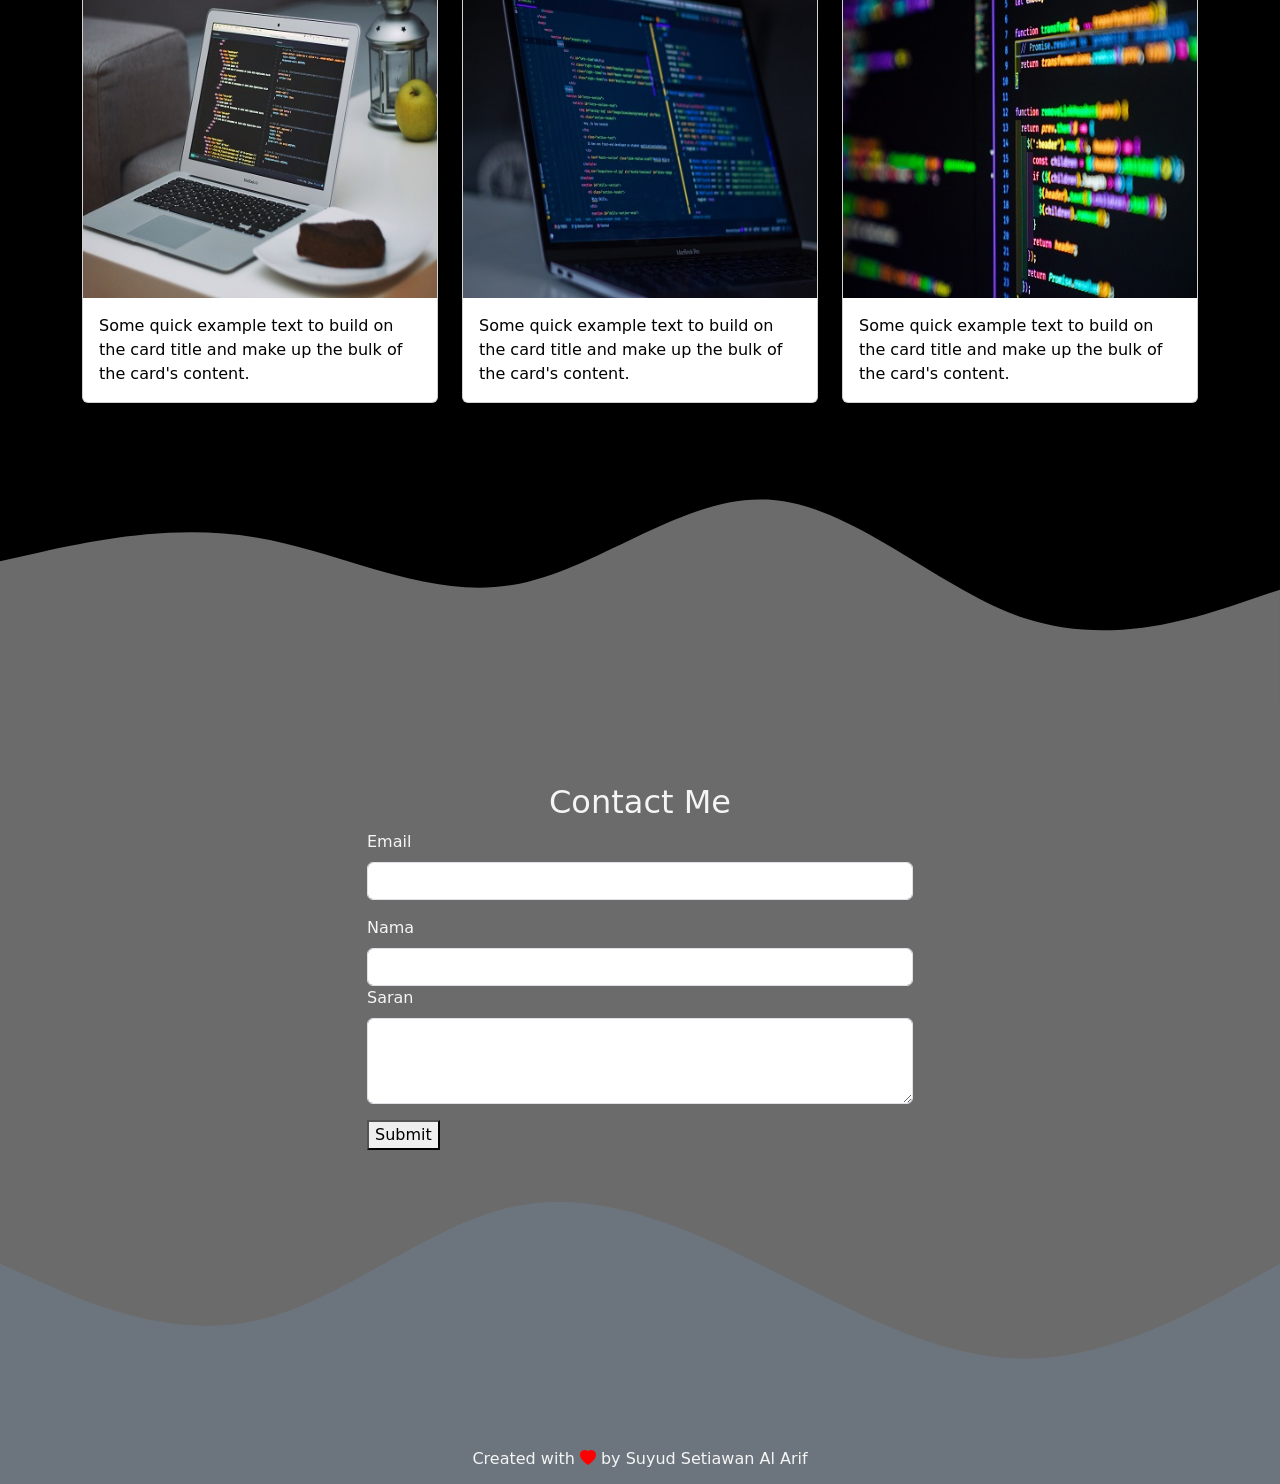
==== commit c4934303: "menghapus tulisan main diatas" ====
--- a/index.html
+++ b/index.html
@@ -1,5 +1,3 @@
-<<<<<<< HEAD:index.html
-
 <!DOCTYPE html>
 <html lang="en">
   <head>
